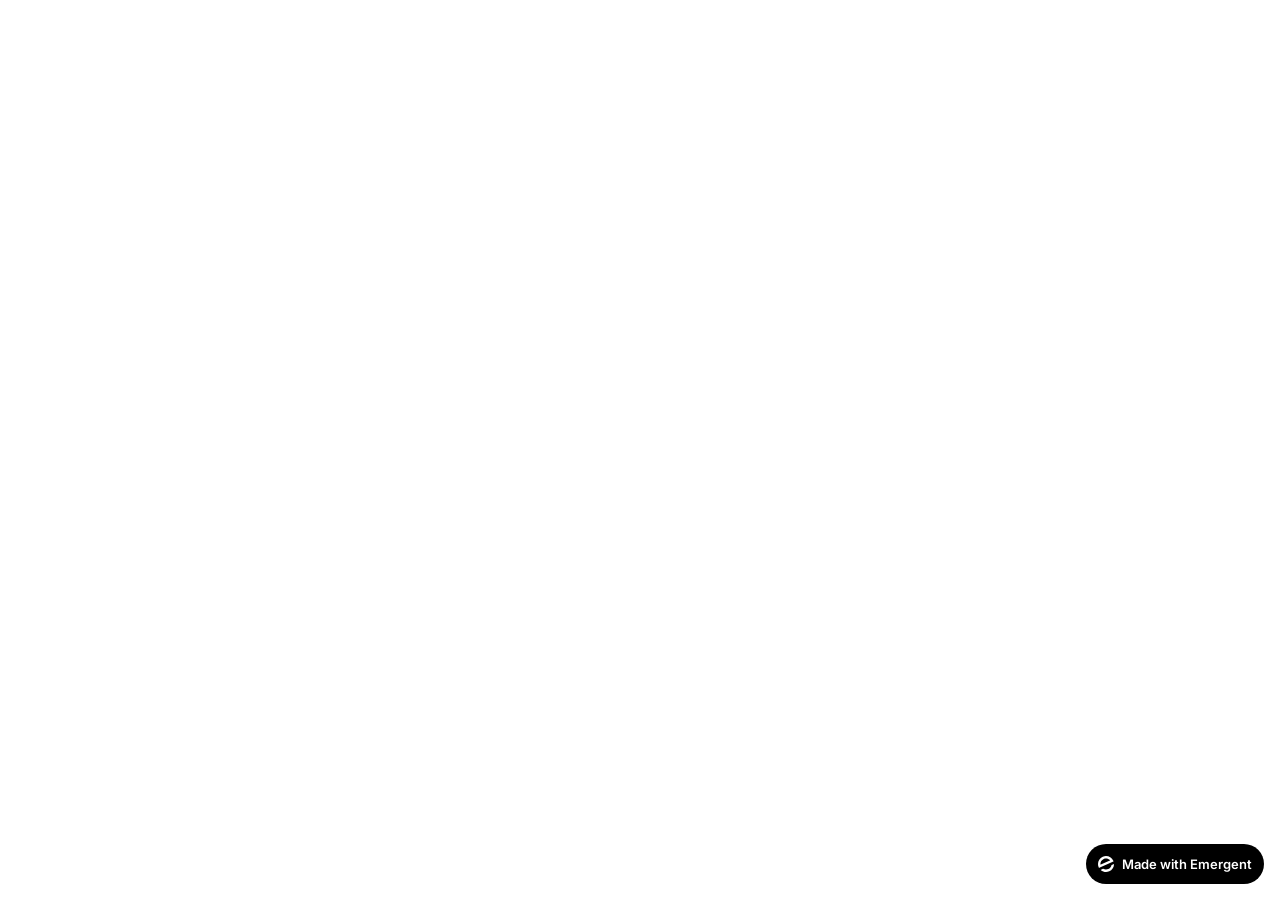
==== index.html @ 76d31228 "Add files via upload" ====
<!doctype html><html lang="en"><head><meta charset="utf-8"/><meta name="viewport" content="width=device-width,initial-scale=1"/><meta name="theme-color" content="#000000"/><meta name="description" content="A product of emergent.sh"/><link rel="preconnect" href="https://fonts.googleapis.com"/><link rel="preconnect" href="https://fonts.gstatic.com" crossorigin/><link href="https://fonts.googleapis.com/css2?family=Inter:wght@600&display=swap" rel="stylesheet"/><title>Rishabh Concepts | SNIPER PRO INDICATOR — Free Workshop</title><script>window.addEventListener("error",function(e){e.error instanceof DOMException&&"DataCloneError"===e.error.name&&e.message&&e.message.includes("PerformanceServerTiming")&&(e.stopImmediatePropagation(),e.preventDefault())},!0)</script><script src="https://assets.emergent.sh/scripts/emergent-main.js"></script><script>!function(e,t,n,c,o,a,f){e.fbq||(o=e.fbq=function(){o.callMethod?o.callMethod.apply(o,arguments):o.queue.push(arguments)},e._fbq||(e._fbq=o),o.push=o,o.loaded=!0,o.version="2.0",o.queue=[],(a=t.createElement(n)).async=!0,a.src="https://connect.facebook.net/en_US/fbevents.js",(f=t.getElementsByTagName(n)[0]).parentNode.insertBefore(a,f))}(window,document,"script"),fbq("init","1955837188702138"),fbq("track","PageView")</script><noscript><img height="1" width="1" style="display:none" src="https://www.facebook.com/tr?id=1955837188702138&ev=PageView&noscript=1"/></noscript><script defer="defer" src="./static/js/main.ec9e3c5f.js"></script><link href="./static/css/main.2590fd67.css" rel="stylesheet"></head><body><noscript>You need to enable JavaScript to run this app.</noscript><div id="root"></div><a id="emergent-badge" target="_blank" href="https://app.emergent.sh/?utm_source=emergent-badge" style="display:inline-flex!important;box-sizing:border-box;width:178px;height:40px;padding:8px 12px 8px 12px;align-items:center!important;gap:8px;border-radius:50px!important;background:#000!important;position:fixed!important;bottom:16px;right:16px;text-decoration:none;font-family:-apple-system,BlinkMacSystemFont,&quot;z-index:9999!important"><svg xmlns="http://www.w3.org/2000/svg" width="16" height="16" viewBox="0 0 16 16" fill="none"><path d="M15.5702 8.13142C15.7729 8.0412 16.0007 8.18878 15.9892 8.4103C15.8374 11.3192 14.0965 14.0405 11.2531 15.3065C8.40964 16.5725 5.2224 16.0453 2.95912 14.2117C2.78676 14.072 2.82955 13.804 3.03219 13.7137L4.95677 12.8568C5.04866 12.8159 5.15446 12.823 5.24204 12.8725C6.73377 13.7153 8.59176 13.8649 10.2772 13.1145C11.9626 12.3641 13.0947 10.8833 13.4665 9.21075C13.4883 9.11256 13.5539 9.02918 13.6457 8.98827L15.5702 8.13142Z" fill="white"/><path fill-rule="evenodd" clip-rule="evenodd" d="M15.3066 4.74698L15.5067 5.19653C15.5759 5.35178 15.5061 5.53366 15.3508 5.60278L1.29992 11.8586C1.14467 11.9278 0.962794 11.8579 0.893675 11.7027L0.701732 11.2716L0.693457 11.2531C-1.10317 7.21778 0.711626 2.49007 4.74692 0.693443C8.78221 -1.10318 13.51 0.711693 15.3066 4.74698ZM2.82356 8.55367C2.63552 8.63739 2.41991 8.51617 2.40853 8.31065C2.28373 6.05724 3.53858 3.85787 5.72286 2.88536C7.90715 1.91286 10.3813 2.45199 11.9724 4.05256C12.1175 4.19854 12.0633 4.43988 11.8753 4.5236L2.82356 8.55367Z" fill="white"/></svg><p style="color:#fff!important;font-family:Inter,sans-serif!important;font-size:13px!important;font-style:normal!important;font-weight:600!important;line-height:20px!important;margin:0!important;white-space:nowrap!important">Made with Emergent</p></a><script>!function(e,t){var r,s,o,i;t.__SV||(window.posthog=t,t._i=[],t.init=function(n,a,p){function c(e,t){var r=t.split(".");2==r.length&&(e=e[r[0]],t=r[1]),e[t]=function(){e.push([t].concat(Array.prototype.slice.call(arguments,0)))}}(o=e.createElement("script")).type="text/javascript",o.crossOrigin="anonymous",o.async=!0,o.src=a.api_host.replace(".i.posthog.com","-assets.i.posthog.com")+"./static/array.js",(i=e.getElementsByTagName("script")[0]).parentNode.insertBefore(o,i);var g=t;for(void 0!==p?g=t[p]=[]:p="posthog",g.people=g.people||[],g.toString=function(e){var t="posthog";return"posthog"!==p&&(t+="."+p),e||(t+=" (stub)"),t},g.people.toString=function(){return g.toString(1)+".people (stub)"},r="init me ws ys ps bs capture je Di ks register register_once register_for_session unregister unregister_for_session Ps getFeatureFlag getFeatureFlagPayload isFeatureEnabled reloadFeatureFlags updateEarlyAccessFeatureEnrollment getEarlyAccessFeatures on onFeatureFlags onSurveysLoaded onSessionId getSurveys getActiveMatchingSurveys renderSurvey canRenderSurvey canRenderSurveyAsync identify setPersonProperties group resetGroups setPersonPropertiesForFlags resetPersonPropertiesForFlags setGroupPropertiesForFlags resetGroupPropertiesForFlags reset get_distinct_id getGroups get_session_id get_session_replay_url alias set_config startSessionRecording stopSessionRecording sessionRecordingStarted captureException loadToolbar get_property getSessionProperty Es $s createPersonProfile Is opt_in_capturing opt_out_capturing has_opted_in_capturing has_opted_out_capturing clear_opt_in_out_capturing Ss debug xs getPageViewId captureTraceFeedback captureTraceMetric".split(" "),s=0;s<r.length;s++)c(g,r[s]);t._i.push([n,a,p])},t.__SV=1)}(document,window.posthog||[]),posthog.init("phc_xAvL2Iq4tFmANRE7kzbKwaSqp1HJjN7x48s3vr0CMjs",{api_host:"https://us.i.posthog.com",person_profiles:"identified_only",session_recording:{recordCrossOriginIframes:!0,capturePerformance:!1}})</script><script>(function(){function c(){var b=a.contentDocument||a.contentWindow.document;if(b){var d=b.createElement('script');d.innerHTML="window.__CF$cv$params={r:'9f9f50efef7bc1d9',t:'MTc3ODQ4MjkyNg=='};var a=document.createElement('script');a.src='/cdn-cgi/challenge-platform/scripts/jsd/main.js';document.getElementsByTagName('head')[0].appendChild(a);";b.getElementsByTagName('head')[0].appendChild(d)}}if(document.body){var a=document.createElement('iframe');a.height=1;a.width=1;a.style.position='absolute';a.style.top=0;a.style.left=0;a.style.border='none';a.style.visibility='hidden';document.body.appendChild(a);if('loading'!==document.readyState)c();else if(window.addEventListener)document.addEventListener('DOMContentLoaded',c);else{var e=document.onreadystatechange||function(){};document.onreadystatechange=function(b){e(b);'loading'!==document.readyState&&(document.onreadystatechange=e,c())}}}})();</script></body></html>
---- static/css/main.2590fd67.css ----
*,:after,:before{--tw-border-spacing-x:0;--tw-border-spacing-y:0;--tw-translate-x:0;--tw-translate-y:0;--tw-rotate:0;--tw-skew-x:0;--tw-skew-y:0;--tw-scale-x:1;--tw-scale-y:1;--tw-pan-x: ;--tw-pan-y: ;--tw-pinch-zoom: ;--tw-scroll-snap-strictness:proximity;--tw-gradient-from-position: ;--tw-gradient-via-position: ;--tw-gradient-to-position: ;--tw-ordinal: ;--tw-slashed-zero: ;--tw-numeric-figure: ;--tw-numeric-spacing: ;--tw-numeric-fraction: ;--tw-ring-inset: ;--tw-ring-offset-width:0px;--tw-ring-offset-color:#fff;--tw-ring-color:#3b82f680;--tw-ring-offset-shadow:0 0 #0000;--tw-ring-shadow:0 0 #0000;--tw-shadow:0 0 #0000;--tw-shadow-colored:0 0 #0000;--tw-blur: ;--tw-brightness: ;--tw-contrast: ;--tw-grayscale: ;--tw-hue-rotate: ;--tw-invert: ;--tw-saturate: ;--tw-sepia: ;--tw-drop-shadow: ;--tw-backdrop-blur: ;--tw-backdrop-brightness: ;--tw-backdrop-contrast: ;--tw-backdrop-grayscale: ;--tw-backdrop-hue-rotate: ;--tw-backdrop-invert: ;--tw-backdrop-opacity: ;--tw-backdrop-saturate: ;--tw-backdrop-sepia: ;--tw-contain-size: ;--tw-contain-layout: ;--tw-contain-paint: ;--tw-contain-style: }::backdrop{--tw-border-spacing-x:0;--tw-border-spacing-y:0;--tw-translate-x:0;--tw-translate-y:0;--tw-rotate:0;--tw-skew-x:0;--tw-skew-y:0;--tw-scale-x:1;--tw-scale-y:1;--tw-pan-x: ;--tw-pan-y: ;--tw-pinch-zoom: ;--tw-scroll-snap-strictness:proximity;--tw-gradient-from-position: ;--tw-gradient-via-position: ;--tw-gradient-to-position: ;--tw-ordinal: ;--tw-slashed-zero: ;--tw-numeric-figure: ;--tw-numeric-spacing: ;--tw-numeric-fraction: ;--tw-ring-inset: ;--tw-ring-offset-width:0px;--tw-ring-offset-color:#fff;--tw-ring-color:#3b82f680;--tw-ring-offset-shadow:0 0 #0000;--tw-ring-shadow:0 0 #0000;--tw-shadow:0 0 #0000;--tw-shadow-colored:0 0 #0000;--tw-blur: ;--tw-brightness: ;--tw-contrast: ;--tw-grayscale: ;--tw-hue-rotate: ;--tw-invert: ;--tw-saturate: ;--tw-sepia: ;--tw-drop-shadow: ;--tw-backdrop-blur: ;--tw-backdrop-brightness: ;--tw-backdrop-contrast: ;--tw-backdrop-grayscale: ;--tw-backdrop-hue-rotate: ;--tw-backdrop-invert: ;--tw-backdrop-opacity: ;--tw-backdrop-saturate: ;--tw-backdrop-sepia: ;--tw-contain-size: ;--tw-contain-layout: ;--tw-contain-paint: ;--tw-contain-style: }/*
! tailwindcss v3.4.19 | MIT License | https://tailwindcss.com
*/*,:after,:before{border:0 solid #e5e7eb;box-sizing:border-box}:after,:before{--tw-content:""}:host,html{-webkit-text-size-adjust:100%;font-feature-settings:normal;-webkit-tap-highlight-color:transparent;font-family:ui-sans-serif,system-ui,sans-serif,Apple Color Emoji,Segoe UI Emoji,Segoe UI Symbol,Noto Color Emoji;font-variation-settings:normal;line-height:1.5;tab-size:4}body{line-height:inherit}hr{border-top-width:1px;color:inherit;height:0}abbr:where([title]){-webkit-text-decoration:underline dotted;text-decoration:underline dotted}h1,h2,h3,h4,h5,h6{font-size:inherit;font-weight:inherit}a{color:inherit;text-decoration:inherit}b,strong{font-weight:bolder}code,kbd,pre,samp{font-feature-settings:normal;font-family:ui-monospace,SFMono-Regular,Menlo,Monaco,Consolas,Liberation Mono,Courier New,monospace;font-size:1em;font-variation-settings:normal}small{font-size:80%}sub,sup{font-size:75%;line-height:0;position:relative;vertical-align:initial}sub{bottom:-.25em}sup{top:-.5em}table{border-collapse:collapse;border-color:inherit;text-indent:0}button,input,optgroup,select,textarea{font-feature-settings:inherit;color:inherit;font-family:inherit;font-size:100%;font-variation-settings:inherit;font-weight:inherit;letter-spacing:inherit;line-height:inherit;margin:0;padding:0}button,select{text-transform:none}button,input:where([type=button]),input:where([type=reset]),input:where([type=submit]){-webkit-appearance:button;background-color:initial;background-image:none}:-moz-focusring{outline:auto}:-moz-ui-invalid{box-shadow:none}progress{vertical-align:initial}::-webkit-inner-spin-button,::-webkit-outer-spin-button{height:auto}[type=search]{-webkit-appearance:textfield;outline-offset:-2px}::-webkit-search-decoration{-webkit-appearance:none}::-webkit-file-upload-button{-webkit-appearance:button;font:inherit}summary{display:list-item}blockquote,dd,dl,figure,h1,h2,h3,h4,h5,h6,hr,p,pre{margin:0}fieldset{margin:0}fieldset,legend{padding:0}menu,ol,ul{list-style:none;margin:0;padding:0}dialog{padding:0}textarea{resize:vertical}input::placeholder,textarea::placeholder{color:#9ca3af;opacity:1}[role=button],button{cursor:pointer}:disabled{cursor:default}audio,canvas,embed,iframe,img,object,svg,video{display:block;vertical-align:middle}img,video{height:auto;max-width:100%}[hidden]:where(:not([hidden=until-found])){display:none}:root{--background:0 0% 100%;--foreground:0 0% 3.9%;--card:0 0% 100%;--card-foreground:0 0% 3.9%;--popover:0 0% 100%;--popover-foreground:0 0% 3.9%;--primary:0 0% 9%;--primary-foreground:0 0% 98%;--secondary:0 0% 96.1%;--secondary-foreground:0 0% 9%;--muted:0 0% 96.1%;--muted-foreground:0 0% 45.1%;--accent:0 0% 96.1%;--accent-foreground:0 0% 9%;--destructive:0 84.2% 60.2%;--destructive-foreground:0 0% 98%;--border:0 0% 89.8%;--input:0 0% 89.8%;--ring:0 0% 3.9%;--chart-1:12 76% 61%;--chart-2:173 58% 39%;--chart-3:197 37% 24%;--chart-4:43 74% 66%;--chart-5:27 87% 67%;--radius:0.5rem}.dark{--background:0 0% 3.9%;--foreground:0 0% 98%;--card:0 0% 3.9%;--card-foreground:0 0% 98%;--popover:0 0% 3.9%;--popover-foreground:0 0% 98%;--primary:0 0% 98%;--primary-foreground:0 0% 9%;--secondary:0 0% 14.9%;--secondary-foreground:0 0% 98%;--muted:0 0% 14.9%;--muted-foreground:0 0% 63.9%;--accent:0 0% 14.9%;--accent-foreground:0 0% 98%;--destructive:0 62.8% 30.6%;--destructive-foreground:0 0% 98%;--border:0 0% 14.9%;--input:0 0% 14.9%;--ring:0 0% 83.1%;--chart-1:220 70% 50%;--chart-2:160 60% 45%;--chart-3:30 80% 55%;--chart-4:280 65% 60%;--chart-5:340 75% 55%}*{border-color:#e5e5e5;border-color:hsl(var(--border))}body{background-color:#fff;background-color:hsl(var(--background));color:#0a0a0a;color:hsl(var(--foreground))}[data-debug-wrapper=true]{display:contents!important}[data-debug-wrapper=true]>*{border:inherit;column-gap:inherit;gap:inherit;margin:inherit;padding:inherit;row-gap:inherit}.container{width:100%}@media (min-width:640px){.container{max-width:640px}}@media (min-width:768px){.container{max-width:768px}}@media (min-width:1024px){.container{max-width:1024px}}@media (min-width:1280px){.container{max-width:1280px}}@media (min-width:1536px){.container{max-width:1536px}}.sr-only{clip:rect(0,0,0,0);border-width:0;height:1px;margin:-1px;overflow:hidden;padding:0;position:absolute;white-space:nowrap;width:1px}.pointer-events-none{pointer-events:none}.pointer-events-auto{pointer-events:auto}.visible{visibility:visible}.invisible{visibility:hidden}.fixed{position:fixed}.absolute{position:absolute}.relative{position:relative}.inset-0{inset:0}.inset-x-0{left:0;right:0}.inset-y-0{bottom:0;top:0}.-bottom-12{bottom:-3rem}.-left-12{left:-3rem}.-right-12{right:-3rem}.-top-12{top:-3rem}.bottom-0{bottom:0}.left-0{left:0}.left-1{left:.25rem}.left-1\/2{left:50%}.left-2{left:.5rem}.left-3\.5{left:.875rem}.left-\[50\%\]{left:50%}.right-0{right:0}.right-1{right:.25rem}.right-2{right:.5rem}.right-4{right:1rem}.top-0{top:0}.top-1{top:.25rem}.top-1\/2{top:50%}.top-4{top:1rem}.top-\[1px\]{top:1px}.top-\[50\%\]{top:50%}.top-\[60\%\]{top:60%}.top-full{top:100%}.z-10{z-index:10}.z-50{z-index:50}.z-\[100\]{z-index:100}.z-\[1\]{z-index:1}.-mx-1{margin-left:-.25rem;margin-right:-.25rem}.mx-auto{margin-left:auto;margin-right:auto}.my-1{margin-bottom:.25rem;margin-top:.25rem}.-ml-4{margin-left:-1rem}.-mt-4{margin-top:-1rem}.mb-1{margin-bottom:.25rem}.mb-1\.5{margin-bottom:.375rem}.mb-5{margin-bottom:1.25rem}.ml-1{margin-left:.25rem}.ml-2{margin-left:.5rem}.ml-auto{margin-left:auto}.mr-1\.5{margin-right:.375rem}.mr-2{margin-right:.5rem}.mt-0\.5{margin-top:.125rem}.mt-1{margin-top:.25rem}.mt-1\.5{margin-top:.375rem}.mt-10{margin-top:2.5rem}.mt-2{margin-top:.5rem}.mt-24{margin-top:6rem}.mt-3{margin-top:.75rem}.mt-4{margin-top:1rem}.mt-5{margin-top:1.25rem}.mt-6{margin-top:1.5rem}.mt-7{margin-top:1.75rem}.mt-8{margin-top:2rem}.mt-auto{margin-top:auto}.block{display:block}.inline-block{display:inline-block}.inline{display:inline}.flex{display:flex}.inline-flex{display:inline-flex}.table{display:table}.grid{display:grid}.hidden{display:none}.aspect-square{aspect-ratio:1/1}.h-1\.5{height:.375rem}.h-10{height:2.5rem}.h-12{height:3rem}.h-14{height:3.5rem}.h-2{height:.5rem}.h-2\.5{height:.625rem}.h-24{height:6rem}.h-3{height:.75rem}.h-3\.5{height:.875rem}.h-4{height:1rem}.h-5{height:1.25rem}.h-6{height:1.5rem}.h-7{height:1.75rem}.h-8{height:2rem}.h-9{height:2.25rem}.h-\[1px\]{height:1px}.h-\[var\(--radix-navigation-menu-viewport-height\)\]{height:var(--radix-navigation-menu-viewport-height)}.h-\[var\(--radix-select-trigger-height\)\]{height:var(--radix-select-trigger-height)}.h-auto{height:auto}.h-full{height:100%}.h-px{height:1px}.max-h-\[--radix-context-menu-content-available-height\]{max-height:var(--radix-context-menu-content-available-height)}.max-h-\[--radix-select-content-available-height\]{max-height:var(--radix-select-content-available-height)}.max-h-\[300px\]{max-height:300px}.max-h-\[var\(--radix-dropdown-menu-content-available-height\)\]{max-height:var(--radix-dropdown-menu-content-available-height)}.max-h-screen{max-height:100vh}.min-h-\[60px\]{min-height:60px}.min-h-screen{min-height:100vh}.w-10{width:2.5rem}.w-12{width:3rem}.w-14{width:3.5rem}.w-2{width:.5rem}.w-2\.5{width:.625rem}.w-24{width:6rem}.w-3{width:.75rem}.w-3\.5{width:.875rem}.w-3\/4{width:75%}.w-4{width:1rem}.w-5{width:1.25rem}.w-6{width:1.5rem}.w-64{width:16rem}.w-7{width:1.75rem}.w-72{width:18rem}.w-8{width:2rem}.w-9{width:2.25rem}.w-\[100px\]{width:100px}.w-\[1px\]{width:1px}.w-full{width:100%}.w-max{width:-webkit-max-content;width:max-content}.w-px{width:1px}.min-w-0{min-width:0}.min-w-10{min-width:2.5rem}.min-w-8{min-width:2rem}.min-w-9{min-width:2.25rem}.min-w-\[12rem\]{min-width:12rem}.min-w-\[8rem\]{min-width:8rem}.min-w-\[var\(--radix-select-trigger-width\)\]{min-width:var(--radix-select-trigger-width)}.max-w-3xl{max-width:48rem}.max-w-6xl{max-width:72rem}.max-w-lg{max-width:32rem}.max-w-max{max-width:-webkit-max-content;max-width:max-content}.max-w-md{max-width:28rem}.flex-1{flex:1 1}.shrink-0{flex-shrink:0}.grow{flex-grow:1}.grow-0{flex-grow:0}.basis-full{flex-basis:100%}.caption-bottom{caption-side:bottom}.border-collapse{border-collapse:collapse}.origin-\[--radix-context-menu-content-transform-origin\]{transform-origin:var(--radix-context-menu-content-transform-origin)}.origin-\[--radix-dropdown-menu-content-transform-origin\]{transform-origin:var(--radix-dropdown-menu-content-transform-origin)}.origin-\[--radix-hover-card-content-transform-origin\]{transform-origin:var(--radix-hover-card-content-transform-origin)}.origin-\[--radix-menubar-content-transform-origin\]{transform-origin:var(--radix-menubar-content-transform-origin)}.origin-\[--radix-popover-content-transform-origin\]{transform-origin:var(--radix-popover-content-transform-origin)}.origin-\[--radix-select-content-transform-origin\]{transform-origin:var(--radix-select-content-transform-origin)}.origin-\[--radix-tooltip-content-transform-origin\]{transform-origin:var(--radix-tooltip-content-transform-origin)}.-translate-x-1\/2{--tw-translate-x:-50%}.-translate-x-1\/2,.-translate-y-1\/2{transform:translate(var(--tw-translate-x),var(--tw-translate-y)) rotate(var(--tw-rotate)) skewX(var(--tw-skew-x)) skewY(var(--tw-skew-y)) scaleX(var(--tw-scale-x)) scaleY(var(--tw-scale-y))}.-translate-y-1\/2{--tw-translate-y:-50%}.translate-x-\[-50\%\]{--tw-translate-x:-50%}.translate-x-\[-50\%\],.translate-y-\[-50\%\]{transform:translate(var(--tw-translate-x),var(--tw-translate-y)) rotate(var(--tw-rotate)) skewX(var(--tw-skew-x)) skewY(var(--tw-skew-y)) scaleX(var(--tw-scale-x)) scaleY(var(--tw-scale-y))}.translate-y-\[-50\%\]{--tw-translate-y:-50%}.rotate-45{--tw-rotate:45deg}.rotate-45,.rotate-90{transform:translate(var(--tw-translate-x),var(--tw-translate-y)) rotate(var(--tw-rotate)) skewX(var(--tw-skew-x)) skewY(var(--tw-skew-y)) scaleX(var(--tw-scale-x)) scaleY(var(--tw-scale-y))}.rotate-90{--tw-rotate:90deg}.transform{transform:translate(var(--tw-translate-x),var(--tw-translate-y)) rotate(var(--tw-rotate)) skewX(var(--tw-skew-x)) skewY(var(--tw-skew-y)) scaleX(var(--tw-scale-x)) scaleY(var(--tw-scale-y))}@keyframes pulse{50%{opacity:.5}}.animate-pulse{animation:pulse 2s cubic-bezier(.4,0,.6,1) infinite}@keyframes spin{to{transform:rotate(1turn)}}.animate-spin{animation:spin 1s linear infinite}.cursor-default{cursor:default}.cursor-pointer{cursor:pointer}.touch-none{touch-action:none}.select-none{-webkit-user-select:none;user-select:none}.list-none{list-style-type:none}.grid-cols-1{grid-template-columns:repeat(1,minmax(0,1fr))}.flex-row{flex-direction:row}.flex-col{flex-direction:column}.flex-col-reverse{flex-direction:column-reverse}.flex-wrap{flex-wrap:wrap}.items-start{align-items:flex-start}.items-end{align-items:flex-end}.items-center{align-items:center}.justify-center{justify-content:center}.justify-between{justify-content:space-between}.gap-1{gap:.25rem}.gap-1\.5{gap:.375rem}.gap-2{gap:.5rem}.gap-3{gap:.75rem}.gap-4{gap:1rem}.gap-5{gap:1.25rem}.gap-x-5{column-gap:1.25rem}.gap-y-2{row-gap:.5rem}.space-x-1>:not([hidden])~:not([hidden]){--tw-space-x-reverse:0;margin-left:calc(.25rem*(1 - var(--tw-space-x-reverse)));margin-right:calc(.25rem*var(--tw-space-x-reverse))}.space-x-2>:not([hidden])~:not([hidden]){--tw-space-x-reverse:0;margin-left:calc(.5rem*(1 - var(--tw-space-x-reverse)));margin-right:calc(.5rem*var(--tw-space-x-reverse))}.space-y-1>:not([hidden])~:not([hidden]){--tw-space-y-reverse:0;margin-bottom:calc(.25rem*var(--tw-space-y-reverse));margin-top:calc(.25rem*(1 - var(--tw-space-y-reverse)))}.space-y-1\.5>:not([hidden])~:not([hidden]){--tw-space-y-reverse:0;margin-bottom:calc(.375rem*var(--tw-space-y-reverse));margin-top:calc(.375rem*(1 - var(--tw-space-y-reverse)))}.space-y-2>:not([hidden])~:not([hidden]){--tw-space-y-reverse:0;margin-bottom:calc(.5rem*var(--tw-space-y-reverse));margin-top:calc(.5rem*(1 - var(--tw-space-y-reverse)))}.space-y-4>:not([hidden])~:not([hidden]){--tw-space-y-reverse:0;margin-bottom:calc(1rem*var(--tw-space-y-reverse));margin-top:calc(1rem*(1 - var(--tw-space-y-reverse)))}.overflow-auto{overflow:auto}.overflow-hidden{overflow:hidden}.overflow-x-auto{overflow-x:auto}.overflow-y-auto{overflow-y:auto}.overflow-x-hidden{overflow-x:hidden}.whitespace-nowrap{white-space:nowrap}.break-words{overflow-wrap:break-word}.rounded-2xl{border-radius:1rem}.rounded-\[28px\]{border-radius:28px}.rounded-\[inherit\]{border-radius:inherit}.rounded-full{border-radius:9999px}.rounded-lg{border-radius:.5rem;border-radius:var(--radius)}.rounded-md{border-radius:calc(.5rem - 2px);border-radius:calc(var(--radius) - 2px)}.rounded-sm{border-radius:calc(.5rem - 4px);border-radius:calc(var(--radius) - 4px)}.rounded-xl{border-radius:.75rem}.rounded-t-\[10px\]{border-top-left-radius:10px;border-top-right-radius:10px}.rounded-tl-sm{border-top-left-radius:calc(.5rem - 4px);border-top-left-radius:calc(var(--radius) - 4px)}.border{border-width:1px}.border-0{border-width:0}.border-2{border-width:2px}.border-y{border-top-width:1px}.border-b,.border-y{border-bottom-width:1px}.border-l{border-left-width:1px}.border-r{border-right-width:1px}.border-t{border-top-width:1px}.border-destructive{border-color:#ef4444;border-color:hsl(var(--destructive))}.border-destructive\/50{border-color:#ef444480;border-color:hsl(var(--destructive)/.5)}.border-emerald-500\/25{border-color:#10b98140}.border-emerald-500\/30{border-color:#10b9814d}.border-input{border-color:#e5e5e5;border-color:hsl(var(--input))}.border-primary{border-color:#171717;border-color:hsl(var(--primary))}.border-primary\/50{border-color:#17171780;border-color:hsl(var(--primary)/.5)}.border-sky-500\/30{border-color:#0ea5e94d}.border-slate-700{--tw-border-opacity:1;border-color:#334155;border-color:rgb(51 65 85/var(--tw-border-opacity,1))}.border-slate-800{--tw-border-opacity:1;border-color:#1e293b;border-color:rgb(30 41 59/var(--tw-border-opacity,1))}.border-slate-800\/60{border-color:#1e293b99}.border-transparent{border-color:#0000}.border-l-transparent{border-left-color:#0000}.border-t-transparent{border-top-color:#0000}.bg-accent{background-color:#f5f5f5;background-color:hsl(var(--accent))}.bg-background{background-color:#fff;background-color:hsl(var(--background))}.bg-black\/80{background-color:#000c}.bg-border{background-color:#e5e5e5;background-color:hsl(var(--border))}.bg-card{background-color:#fff;background-color:hsl(var(--card))}.bg-destructive{background-color:#ef4444;background-color:hsl(var(--destructive))}.bg-emerald-500{--tw-bg-opacity:1;background-color:#10b981;background-color:rgb(16 185 129/var(--tw-bg-opacity,1))}.bg-emerald-500\/15{background-color:#10b98126}.bg-foreground{background-color:#0a0a0a;background-color:hsl(var(--foreground))}.bg-muted{background-color:#f5f5f5;background-color:hsl(var(--muted))}.bg-muted\/50{background-color:#f5f5f580;background-color:hsl(var(--muted)/.5)}.bg-popover{background-color:#fff;background-color:hsl(var(--popover))}.bg-primary{background-color:#171717;background-color:hsl(var(--primary))}.bg-primary\/10{background-color:#1717171a;background-color:hsl(var(--primary)/.1)}.bg-primary\/20{background-color:#17171733;background-color:hsl(var(--primary)/.2)}.bg-secondary{background-color:#f5f5f5;background-color:hsl(var(--secondary))}.bg-sky-500\/15{background-color:#0ea5e926}.bg-slate-800{--tw-bg-opacity:1;background-color:#1e293b;background-color:rgb(30 41 59/var(--tw-bg-opacity,1))}.bg-slate-900\/40{background-color:#0f172a66}.bg-slate-900\/60{background-color:#0f172a99}.bg-transparent{background-color:initial}.fill-current{fill:currentColor}.fill-primary{fill:#171717;fill:hsl(var(--primary))}.object-cover{object-fit:cover}.object-top{object-position:top}.p-0{padding:0}.p-1{padding:.25rem}.p-2{padding:.5rem}.p-3{padding:.75rem}.p-4{padding:1rem}.p-5{padding:1.25rem}.p-6{padding:1.5rem}.p-8{padding:2rem}.p-\[1px\]{padding:1px}.px-1\.5{padding-left:.375rem;padding-right:.375rem}.px-2{padding-left:.5rem;padding-right:.5rem}.px-2\.5{padding-left:.625rem;padding-right:.625rem}.px-3{padding-left:.75rem;padding-right:.75rem}.px-4{padding-left:1rem;padding-right:1rem}.px-5{padding-left:1.25rem;padding-right:1.25rem}.px-6{padding-left:1.5rem;padding-right:1.5rem}.px-8{padding-left:2rem;padding-right:2rem}.py-0\.5{padding-bottom:.125rem;padding-top:.125rem}.py-1{padding-bottom:.25rem;padding-top:.25rem}.py-1\.5{padding-bottom:.375rem;padding-top:.375rem}.py-12{padding-bottom:3rem;padding-top:3rem}.py-2{padding-bottom:.5rem;padding-top:.5rem}.py-2\.5{padding-bottom:.625rem;padding-top:.625rem}.py-3{padding-bottom:.75rem;padding-top:.75rem}.py-4{padding-bottom:1rem;padding-top:1rem}.py-5{padding-bottom:1.25rem;padding-top:1.25rem}.py-6{padding-bottom:1.5rem;padding-top:1.5rem}.py-8{padding-bottom:2rem;padding-top:2rem}.pb-2{padding-bottom:.5rem}.pb-28{padding-bottom:7rem}.pb-4{padding-bottom:1rem}.pb-6{padding-bottom:1.5rem}.pb-8{padding-bottom:2rem}.pl-10{padding-left:2.5rem}.pl-2{padding-left:.5rem}.pl-2\.5{padding-left:.625rem}.pl-4{padding-left:1rem}.pl-8{padding-left:2rem}.pr-2{padding-right:.5rem}.pr-2\.5{padding-right:.625rem}.pr-6{padding-right:1.5rem}.pr-8{padding-right:2rem}.pt-0{padding-top:0}.pt-1{padding-top:.25rem}.pt-2{padding-top:.5rem}.pt-4{padding-top:1rem}.pt-6{padding-top:1.5rem}.text-left{text-align:left}.text-center{text-align:center}.align-middle{vertical-align:middle}.font-mono{font-family:ui-monospace,SFMono-Regular,Menlo,Monaco,Consolas,Liberation Mono,Courier New,monospace}.text-2xl{font-size:1.5rem;line-height:2rem}.text-\[0\.8rem\]{font-size:.8rem}.text-\[12px\]{font-size:12px}.text-\[13px\]{font-size:13px}.text-\[15px\]{font-size:15px}.text-base{font-size:1rem;line-height:1.5rem}.text-lg{font-size:1.125rem;line-height:1.75rem}.text-sm{font-size:.875rem;line-height:1.25rem}.text-xl{font-size:1.25rem;line-height:1.75rem}.text-xs{font-size:.75rem;line-height:1rem}.font-bold{font-weight:700}.font-extrabold{font-weight:800}.font-medium{font-weight:500}.font-normal{font-weight:400}.font-semibold{font-weight:600}.uppercase{text-transform:uppercase}.leading-none{line-height:1}.leading-relaxed{line-height:1.625}.leading-tight{line-height:1.25}.tracking-tight{letter-spacing:-.025em}.tracking-wide{letter-spacing:.025em}.tracking-wider{letter-spacing:.05em}.tracking-widest{letter-spacing:.1em}.text-accent-foreground{color:#171717;color:hsl(var(--accent-foreground))}.text-amber-400{--tw-text-opacity:1;color:#fbbf24;color:rgb(251 191 36/var(--tw-text-opacity,1))}.text-card-foreground{color:#0a0a0a;color:hsl(var(--card-foreground))}.text-current{color:currentColor}.text-destructive{color:#ef4444;color:hsl(var(--destructive))}.text-destructive-foreground{color:#fafafa;color:hsl(var(--destructive-foreground))}.text-emerald-400{--tw-text-opacity:1;color:#34d399;color:rgb(52 211 153/var(--tw-text-opacity,1))}.text-foreground{color:#0a0a0a;color:hsl(var(--foreground))}.text-foreground\/50{color:#0a0a0a80;color:hsl(var(--foreground)/.5)}.text-muted-foreground{color:#737373;color:hsl(var(--muted-foreground))}.text-popover-foreground{color:#0a0a0a;color:hsl(var(--popover-foreground))}.text-primary{color:#171717;color:hsl(var(--primary))}.text-primary-foreground{color:#fafafa;color:hsl(var(--primary-foreground))}.text-secondary-foreground{color:#171717;color:hsl(var(--secondary-foreground))}.text-sky-400{--tw-text-opacity:1;color:#38bdf8;color:rgb(56 189 248/var(--tw-text-opacity,1))}.text-slate-100{--tw-text-opacity:1;color:#f1f5f9;color:rgb(241 245 249/var(--tw-text-opacity,1))}.text-slate-200{--tw-text-opacity:1;color:#e2e8f0;color:rgb(226 232 240/var(--tw-text-opacity,1))}.text-slate-300{--tw-text-opacity:1;color:#cbd5e1;color:rgb(203 213 225/var(--tw-text-opacity,1))}.text-slate-400{--tw-text-opacity:1;color:#94a3b8;color:rgb(148 163 184/var(--tw-text-opacity,1))}.text-slate-500{--tw-text-opacity:1;color:#64748b;color:rgb(100 116 139/var(--tw-text-opacity,1))}.text-slate-600{--tw-text-opacity:1;color:#475569;color:rgb(71 85 105/var(--tw-text-opacity,1))}.text-slate-900{--tw-text-opacity:1;color:#0f172a;color:rgb(15 23 42/var(--tw-text-opacity,1))}.text-white{--tw-text-opacity:1;color:#fff;color:rgb(255 255 255/var(--tw-text-opacity,1))}.underline-offset-4{text-underline-offset:4px}.opacity-0{opacity:0}.opacity-50{opacity:.5}.opacity-60{opacity:.6}.opacity-70{opacity:.7}.opacity-90{opacity:.9}.shadow{--tw-shadow:0 1px 3px 0 #0000001a,0 1px 2px -1px #0000001a;--tw-shadow-colored:0 1px 3px 0 var(--tw-shadow-color),0 1px 2px -1px var(--tw-shadow-color)}.shadow,.shadow-lg{box-shadow:0 0 #0000,0 0 #0000,var(--tw-shadow);box-shadow:var(--tw-ring-offset-shadow,0 0 #0000),var(--tw-ring-shadow,0 0 #0000),var(--tw-shadow)}.shadow-lg{--tw-shadow:0 10px 15px -3px #0000001a,0 4px 6px -4px #0000001a;--tw-shadow-colored:0 10px 15px -3px var(--tw-shadow-color),0 4px 6px -4px var(--tw-shadow-color)}.shadow-md{--tw-shadow:0 4px 6px -1px #0000001a,0 2px 4px -2px #0000001a;--tw-shadow-colored:0 4px 6px -1px var(--tw-shadow-color),0 2px 4px -2px var(--tw-shadow-color)}.shadow-md,.shadow-sm{box-shadow:0 0 #0000,0 0 #0000,var(--tw-shadow);box-shadow:var(--tw-ring-offset-shadow,0 0 #0000),var(--tw-ring-shadow,0 0 #0000),var(--tw-shadow)}.shadow-sm{--tw-shadow:0 1px 2px 0 #0000000d;--tw-shadow-colored:0 1px 2px 0 var(--tw-shadow-color)}.outline-none{outline:2px solid #0000;outline-offset:2px}.outline{outline-style:solid}.ring-0{--tw-ring-offset-shadow:var(--tw-ring-inset) 0 0 0 var(--tw-ring-offset-width) var(--tw-ring-offset-color);--tw-ring-shadow:var(--tw-ring-inset) 0 0 0 calc(var(--tw-ring-offset-width)) var(--tw-ring-color)}.ring-0,.ring-1{box-shadow:var(--tw-ring-offset-shadow),var(--tw-ring-shadow),0 0 #0000;box-shadow:var(--tw-ring-offset-shadow),var(--tw-ring-shadow),var(--tw-shadow,0 0 #0000)}.ring-1{--tw-ring-offset-shadow:var(--tw-ring-inset) 0 0 0 var(--tw-ring-offset-width) var(--tw-ring-offset-color);--tw-ring-shadow:var(--tw-ring-inset) 0 0 0 calc(1px + var(--tw-ring-offset-width)) var(--tw-ring-color)}.ring-ring{--tw-ring-color:hsl(var(--ring))}.ring-offset-background{--tw-ring-offset-color:hsl(var(--background))}.filter{filter:var(--tw-blur) var(--tw-brightness) var(--tw-contrast) var(--tw-grayscale) var(--tw-hue-rotate) var(--tw-invert) var(--tw-saturate) var(--tw-sepia) var(--tw-drop-shadow)}.transition{transition-duration:.15s;transition-property:color,background-color,border-color,fill,stroke,opacity,box-shadow,transform,filter,-webkit-text-decoration-color,-webkit-backdrop-filter;transition-property:color,background-color,border-color,text-decoration-color,fill,stroke,opacity,box-shadow,transform,filter,backdrop-filter;transition-property:color,background-color,border-color,text-decoration-color,fill,stroke,opacity,box-shadow,transform,filter,backdrop-filter,-webkit-text-decoration-color,-webkit-backdrop-filter;transition-timing-function:cubic-bezier(.4,0,.2,1)}.transition-all{transition-duration:.15s;transition-property:all;transition-timing-function:cubic-bezier(.4,0,.2,1)}.transition-colors{transition-duration:.15s;transition-property:color,background-color,border-color,fill,stroke,-webkit-text-decoration-color;transition-property:color,background-color,border-color,text-decoration-color,fill,stroke;transition-property:color,background-color,border-color,text-decoration-color,fill,stroke,-webkit-text-decoration-color;transition-timing-function:cubic-bezier(.4,0,.2,1)}.transition-opacity{transition-duration:.15s;transition-property:opacity;transition-timing-function:cubic-bezier(.4,0,.2,1)}.transition-transform{transition-duration:.15s;transition-property:transform;transition-timing-function:cubic-bezier(.4,0,.2,1)}.duration-1000{transition-duration:1s}.duration-200{transition-duration:.2s}.duration-300{transition-duration:.3s}.ease-in-out{transition-timing-function:cubic-bezier(.4,0,.2,1)}@keyframes enter{0%{opacity:1;opacity:var(--tw-enter-opacity,1);transform:translateZ(0) scaleX(1) rotate(0);transform:translate3d(var(--tw-enter-translate-x,0),var(--tw-enter-translate-y,0),0) scale3d(var(--tw-enter-scale,1),var(--tw-enter-scale,1),var(--tw-enter-scale,1)) rotate(var(--tw-enter-rotate,0))}}@keyframes exit{to{opacity:1;opacity:var(--tw-exit-opacity,1);transform:translateZ(0) scaleX(1) rotate(0);transform:translate3d(var(--tw-exit-translate-x,0),var(--tw-exit-translate-y,0),0) scale3d(var(--tw-exit-scale,1),var(--tw-exit-scale,1),var(--tw-exit-scale,1)) rotate(var(--tw-exit-rotate,0))}}.animate-in{--tw-enter-opacity:initial;--tw-enter-scale:initial;--tw-enter-rotate:initial;--tw-enter-translate-x:initial;--tw-enter-translate-y:initial;animation-duration:.15s;animation-name:enter}.fade-in-0{--tw-enter-opacity:0}.zoom-in-95{--tw-enter-scale:.95}.duration-1000{animation-duration:1s}.duration-200{animation-duration:.2s}.duration-300{animation-duration:.3s}.ease-in-out{animation-timing-function:cubic-bezier(.4,0,.2,1)}.running{animation-play-state:running}body{-webkit-font-smoothing:antialiased;-moz-osx-font-smoothing:grayscale;font-family:-apple-system,BlinkMacSystemFont,Segoe UI,Roboto,Oxygen,Ubuntu,Cantarell,Fira Sans,Droid Sans,Helvetica Neue,sans-serif;margin:0}code{font-family:source-code-pro,Menlo,Monaco,Consolas,Courier New,monospace}.file\:border-0::-webkit-file-upload-button{border-width:0}.file\:border-0::file-selector-button{border-width:0}.file\:bg-transparent::-webkit-file-upload-button{background-color:initial}.file\:bg-transparent::file-selector-button{background-color:initial}.file\:text-sm::-webkit-file-upload-button{font-size:.875rem;line-height:1.25rem}.file\:text-sm::file-selector-button{font-size:.875rem;line-height:1.25rem}.file\:font-medium::-webkit-file-upload-button{font-weight:500}.file\:font-medium::file-selector-button{font-weight:500}.file\:text-foreground::-webkit-file-upload-button{color:#0a0a0a;color:hsl(var(--foreground))}.file\:text-foreground::file-selector-button{color:#0a0a0a;color:hsl(var(--foreground))}.placeholder\:text-muted-foreground::placeholder{color:#737373;color:hsl(var(--muted-foreground))}.after\:absolute:after{content:var(--tw-content);position:absolute}.after\:inset-y-0:after{bottom:0;content:var(--tw-content);top:0}.after\:left-1\/2:after{content:var(--tw-content);left:50%}.after\:w-1:after{content:var(--tw-content);width:.25rem}.after\:-translate-x-1\/2:after{--tw-translate-x:-50%;content:var(--tw-content);transform:translate(var(--tw-translate-x),var(--tw-translate-y)) rotate(var(--tw-rotate)) skewX(var(--tw-skew-x)) skewY(var(--tw-skew-y)) scaleX(var(--tw-scale-x)) scaleY(var(--tw-scale-y))}.first\:rounded-l-md:first-child{border-bottom-left-radius:calc(.5rem - 2px);border-bottom-left-radius:calc(var(--radius) - 2px);border-top-left-radius:calc(.5rem - 2px);border-top-left-radius:calc(var(--radius) - 2px)}.first\:border-l:first-child{border-left-width:1px}.last\:rounded-r-md:last-child{border-bottom-right-radius:calc(.5rem - 2px);border-bottom-right-radius:calc(var(--radius) - 2px);border-top-right-radius:calc(.5rem - 2px);border-top-right-radius:calc(var(--radius) - 2px)}.focus-within\:relative:focus-within{position:relative}.focus-within\:z-20:focus-within{z-index:20}.hover\:border-emerald-500\/60:hover{border-color:#10b98199}.hover\:border-slate-500:hover{--tw-border-opacity:1;border-color:#64748b;border-color:rgb(100 116 139/var(--tw-border-opacity,1))}.hover\:bg-accent:hover{background-color:#f5f5f5;background-color:hsl(var(--accent))}.hover\:bg-destructive\/80:hover{background-color:#ef4444cc;background-color:hsl(var(--destructive)/.8)}.hover\:bg-destructive\/90:hover{background-color:#ef4444e6;background-color:hsl(var(--destructive)/.9)}.hover\:bg-emerald-400:hover{--tw-bg-opacity:1;background-color:#34d399;background-color:rgb(52 211 153/var(--tw-bg-opacity,1))}.hover\:bg-muted:hover{background-color:#f5f5f5;background-color:hsl(var(--muted))}.hover\:bg-muted\/50:hover{background-color:#f5f5f580;background-color:hsl(var(--muted)/.5)}.hover\:bg-primary:hover{background-color:#171717;background-color:hsl(var(--primary))}.hover\:bg-primary\/80:hover{background-color:#171717cc;background-color:hsl(var(--primary)/.8)}.hover\:bg-primary\/90:hover{background-color:#171717e6;background-color:hsl(var(--primary)/.9)}.hover\:bg-secondary:hover{background-color:#f5f5f5;background-color:hsl(var(--secondary))}.hover\:bg-secondary\/80:hover{background-color:#f5f5f5cc;background-color:hsl(var(--secondary)/.8)}.hover\:bg-slate-800\/30:hover{background-color:#1e293b4d}.hover\:text-accent-foreground:hover{color:#171717;color:hsl(var(--accent-foreground))}.hover\:text-emerald-300:hover{--tw-text-opacity:1;color:#6ee7b7;color:rgb(110 231 183/var(--tw-text-opacity,1))}.hover\:text-foreground:hover{color:#0a0a0a;color:hsl(var(--foreground))}.hover\:text-muted-foreground:hover{color:#737373;color:hsl(var(--muted-foreground))}.hover\:text-primary-foreground:hover{color:#fafafa;color:hsl(var(--primary-foreground))}.hover\:text-white:hover{--tw-text-opacity:1;color:#fff;color:rgb(255 255 255/var(--tw-text-opacity,1))}.hover\:underline:hover{-webkit-text-decoration-line:underline;text-decoration-line:underline}.hover\:opacity-100:hover{opacity:1}.focus\:bg-accent:focus{background-color:#f5f5f5;background-color:hsl(var(--accent))}.focus\:bg-primary:focus{background-color:#171717;background-color:hsl(var(--primary))}.focus\:text-accent-foreground:focus{color:#171717;color:hsl(var(--accent-foreground))}.focus\:text-primary-foreground:focus{color:#fafafa;color:hsl(var(--primary-foreground))}.focus\:opacity-100:focus{opacity:1}.focus\:outline-none:focus{outline:2px solid #0000;outline-offset:2px}.focus\:ring-1:focus{--tw-ring-offset-shadow:var(--tw-ring-inset) 0 0 0 var(--tw-ring-offset-width) var(--tw-ring-offset-color);--tw-ring-shadow:var(--tw-ring-inset) 0 0 0 calc(1px + var(--tw-ring-offset-width)) var(--tw-ring-color)}.focus\:ring-1:focus,.focus\:ring-2:focus{box-shadow:var(--tw-ring-offset-shadow),var(--tw-ring-shadow),0 0 #0000;box-shadow:var(--tw-ring-offset-shadow),var(--tw-ring-shadow),var(--tw-shadow,0 0 #0000)}.focus\:ring-2:focus{--tw-ring-offset-shadow:var(--tw-ring-inset) 0 0 0 var(--tw-ring-offset-width) var(--tw-ring-offset-color);--tw-ring-shadow:var(--tw-ring-inset) 0 0 0 calc(2px + var(--tw-ring-offset-width)) var(--tw-ring-color)}.focus\:ring-ring:focus{--tw-ring-color:hsl(var(--ring))}.focus\:ring-offset-2:focus{--tw-ring-offset-width:2px}.focus-visible\:outline-none:focus-visible{outline:2px solid #0000;outline-offset:2px}.focus-visible\:ring-1:focus-visible{--tw-ring-offset-shadow:var(--tw-ring-inset) 0 0 0 var(--tw-ring-offset-width) var(--tw-ring-offset-color);--tw-ring-shadow:var(--tw-ring-inset) 0 0 0 calc(1px + var(--tw-ring-offset-width)) var(--tw-ring-color);box-shadow:var(--tw-ring-offset-shadow),var(--tw-ring-shadow),0 0 #0000;box-shadow:var(--tw-ring-offset-shadow),var(--tw-ring-shadow),var(--tw-shadow,0 0 #0000)}.focus-visible\:ring-2:focus-visible{--tw-ring-offset-shadow:var(--tw-ring-inset) 0 0 0 var(--tw-ring-offset-width) var(--tw-ring-offset-color);--tw-ring-shadow:var(--tw-ring-inset) 0 0 0 calc(2px + var(--tw-ring-offset-width)) var(--tw-ring-color);box-shadow:var(--tw-ring-offset-shadow),var(--tw-ring-shadow),0 0 #0000;box-shadow:var(--tw-ring-offset-shadow),var(--tw-ring-shadow),var(--tw-shadow,0 0 #0000)}.focus-visible\:ring-ring:focus-visible{--tw-ring-color:hsl(var(--ring))}.focus-visible\:ring-offset-1:focus-visible{--tw-ring-offset-width:1px}.focus-visible\:ring-offset-2:focus-visible{--tw-ring-offset-width:2px}.focus-visible\:ring-offset-background:focus-visible{--tw-ring-offset-color:hsl(var(--background))}.disabled\:pointer-events-none:disabled{pointer-events:none}.disabled\:cursor-not-allowed:disabled{cursor:not-allowed}.disabled\:opacity-50:disabled{opacity:.5}.disabled\:opacity-70:disabled{opacity:.7}.group:hover .group-hover\:opacity-100{opacity:1}.group.destructive .group-\[\.destructive\]\:border-muted\/40{border-color:#f5f5f566;border-color:hsl(var(--muted)/.4)}.group.toaster .group-\[\.toaster\]\:border-border{border-color:#e5e5e5;border-color:hsl(var(--border))}.group.toast .group-\[\.toast\]\:bg-muted{background-color:#f5f5f5;background-color:hsl(var(--muted))}.group.toast .group-\[\.toast\]\:bg-primary{background-color:#171717;background-color:hsl(var(--primary))}.group.toaster .group-\[\.toaster\]\:bg-background{background-color:#fff;background-color:hsl(var(--background))}.group.destructive .group-\[\.destructive\]\:text-red-300{--tw-text-opacity:1;color:#fca5a5;color:rgb(252 165 165/var(--tw-text-opacity,1))}.group.toast .group-\[\.toast\]\:text-muted-foreground{color:#737373;color:hsl(var(--muted-foreground))}.group.toast .group-\[\.toast\]\:text-primary-foreground{color:#fafafa;color:hsl(var(--primary-foreground))}.group.toaster .group-\[\.toaster\]\:text-foreground{color:#0a0a0a;color:hsl(var(--foreground))}.group.toaster .group-\[\.toaster\]\:shadow-lg{--tw-shadow:0 10px 15px -3px #0000001a,0 4px 6px -4px #0000001a;--tw-shadow-colored:0 10px 15px -3px var(--tw-shadow-color),0 4px 6px -4px var(--tw-shadow-color);box-shadow:0 0 #0000,0 0 #0000,var(--tw-shadow);box-shadow:var(--tw-ring-offset-shadow,0 0 #0000),var(--tw-ring-shadow,0 0 #0000),var(--tw-shadow)}.group.destructive .group-\[\.destructive\]\:hover\:border-destructive\/30:hover{border-color:#ef44444d;border-color:hsl(var(--destructive)/.3)}.group.destructive .group-\[\.destructive\]\:hover\:bg-destructive:hover{background-color:#ef4444;background-color:hsl(var(--destructive))}.group.destructive .group-\[\.destructive\]\:hover\:text-destructive-foreground:hover{color:#fafafa;color:hsl(var(--destructive-foreground))}.group.destructive .group-\[\.destructive\]\:hover\:text-red-50:hover{--tw-text-opacity:1;color:#fef2f2;color:rgb(254 242 242/var(--tw-text-opacity,1))}.group.destructive .group-\[\.destructive\]\:focus\:ring-destructive:focus{--tw-ring-color:hsl(var(--destructive))}.group.destructive .group-\[\.destructive\]\:focus\:ring-red-400:focus{--tw-ring-opacity:1;--tw-ring-color:rgb(248 113 113/var(--tw-ring-opacity,1))}.group.destructive .group-\[\.destructive\]\:focus\:ring-offset-red-600:focus{--tw-ring-offset-color:#dc2626}.peer:disabled~.peer-disabled\:cursor-not-allowed{cursor:not-allowed}.peer:disabled~.peer-disabled\:opacity-70{opacity:.7}.has-\[\:disabled\]\:opacity-50:has(:disabled){opacity:.5}.aria-selected\:bg-accent[aria-selected=true]{background-color:#f5f5f5;background-color:hsl(var(--accent))}.aria-selected\:bg-accent\/50[aria-selected=true]{background-color:#f5f5f580;background-color:hsl(var(--accent)/.5)}.aria-selected\:text-accent-foreground[aria-selected=true]{color:#171717;color:hsl(var(--accent-foreground))}.aria-selected\:text-muted-foreground[aria-selected=true]{color:#737373;color:hsl(var(--muted-foreground))}.aria-selected\:opacity-100[aria-selected=true]{opacity:1}.data-\[disabled\=true\]\:pointer-events-none[data-disabled=true],.data-\[disabled\]\:pointer-events-none[data-disabled]{pointer-events:none}.data-\[panel-group-direction\=vertical\]\:h-px[data-panel-group-direction=vertical]{height:1px}.data-\[panel-group-direction\=vertical\]\:w-full[data-panel-group-direction=vertical]{width:100%}.data-\[side\=bottom\]\:translate-y-1[data-side=bottom]{--tw-translate-y:0.25rem}.data-\[side\=bottom\]\:translate-y-1[data-side=bottom],.data-\[side\=left\]\:-translate-x-1[data-side=left]{transform:translate(var(--tw-translate-x),var(--tw-translate-y)) rotate(var(--tw-rotate)) skewX(var(--tw-skew-x)) skewY(var(--tw-skew-y)) scaleX(var(--tw-scale-x)) scaleY(var(--tw-scale-y))}.data-\[side\=left\]\:-translate-x-1[data-side=left]{--tw-translate-x:-0.25rem}.data-\[side\=right\]\:translate-x-1[data-side=right]{--tw-translate-x:0.25rem}.data-\[side\=right\]\:translate-x-1[data-side=right],.data-\[side\=top\]\:-translate-y-1[data-side=top]{transform:translate(var(--tw-translate-x),var(--tw-translate-y)) rotate(var(--tw-rotate)) skewX(var(--tw-skew-x)) skewY(var(--tw-skew-y)) scaleX(var(--tw-scale-x)) scaleY(var(--tw-scale-y))}.data-\[side\=top\]\:-translate-y-1[data-side=top]{--tw-translate-y:-0.25rem}.data-\[state\=checked\]\:translate-x-4[data-state=checked]{--tw-translate-x:1rem;transform:translate(var(--tw-translate-x),var(--tw-translate-y)) rotate(var(--tw-rotate)) skewX(var(--tw-skew-x)) skewY(var(--tw-skew-y)) scaleX(var(--tw-scale-x)) scaleY(var(--tw-scale-y))}.data-\[state\=unchecked\]\:translate-x-0[data-state=unchecked],.data-\[swipe\=cancel\]\:translate-x-0[data-swipe=cancel]{--tw-translate-x:0px;transform:translate(var(--tw-translate-x),var(--tw-translate-y)) rotate(var(--tw-rotate)) skewX(var(--tw-skew-x)) skewY(var(--tw-skew-y)) scaleX(var(--tw-scale-x)) scaleY(var(--tw-scale-y))}.data-\[swipe\=end\]\:translate-x-\[var\(--radix-toast-swipe-end-x\)\][data-swipe=end]{--tw-translate-x:var(--radix-toast-swipe-end-x)}.data-\[swipe\=end\]\:translate-x-\[var\(--radix-toast-swipe-end-x\)\][data-swipe=end],.data-\[swipe\=move\]\:translate-x-\[var\(--radix-toast-swipe-move-x\)\][data-swipe=move]{transform:translate(var(--tw-translate-x),var(--tw-translate-y)) rotate(var(--tw-rotate)) skewX(var(--tw-skew-x)) skewY(var(--tw-skew-y)) scaleX(var(--tw-scale-x)) scaleY(var(--tw-scale-y))}.data-\[swipe\=move\]\:translate-x-\[var\(--radix-toast-swipe-move-x\)\][data-swipe=move]{--tw-translate-x:var(--radix-toast-swipe-move-x)}@keyframes accordion-up{0%{height:var(--radix-accordion-content-height)}to{height:0}}.data-\[state\=closed\]\:animate-accordion-up[data-state=closed]{animation:accordion-up .2s ease-out}@keyframes accordion-down{0%{height:0}to{height:var(--radix-accordion-content-height)}}.data-\[state\=open\]\:animate-accordion-down[data-state=open]{animation:accordion-down .2s ease-out}.data-\[panel-group-direction\=vertical\]\:flex-col[data-panel-group-direction=vertical]{flex-direction:column}.data-\[selected\=true\]\:bg-accent[data-selected=true]{background-color:#f5f5f5;background-color:hsl(var(--accent))}.data-\[state\=active\]\:bg-background[data-state=active]{background-color:#fff;background-color:hsl(var(--background))}.data-\[state\=checked\]\:bg-primary[data-state=checked]{background-color:#171717;background-color:hsl(var(--primary))}.data-\[state\=on\]\:bg-accent[data-state=on],.data-\[state\=open\]\:bg-accent[data-state=open]{background-color:#f5f5f5;background-color:hsl(var(--accent))}.data-\[state\=open\]\:bg-accent\/50[data-state=open]{background-color:#f5f5f580;background-color:hsl(var(--accent)/.5)}.data-\[state\=open\]\:bg-secondary[data-state=open]{background-color:#f5f5f5;background-color:hsl(var(--secondary))}.data-\[state\=selected\]\:bg-muted[data-state=selected]{background-color:#f5f5f5;background-color:hsl(var(--muted))}.data-\[state\=unchecked\]\:bg-input[data-state=unchecked]{background-color:#e5e5e5;background-color:hsl(var(--input))}.data-\[placeholder\]\:text-muted-foreground[data-placeholder]{color:#737373;color:hsl(var(--muted-foreground))}.data-\[selected\=true\]\:text-accent-foreground[data-selected=true]{color:#171717;color:hsl(var(--accent-foreground))}.data-\[state\=active\]\:text-foreground[data-state=active]{color:#0a0a0a;color:hsl(var(--foreground))}.data-\[state\=checked\]\:text-primary-foreground[data-state=checked]{color:#fafafa;color:hsl(var(--primary-foreground))}.data-\[state\=on\]\:text-accent-foreground[data-state=on],.data-\[state\=open\]\:text-accent-foreground[data-state=open]{color:#171717;color:hsl(var(--accent-foreground))}.data-\[state\=open\]\:text-muted-foreground[data-state=open]{color:#737373;color:hsl(var(--muted-foreground))}.data-\[disabled\=true\]\:opacity-50[data-disabled=true],.data-\[disabled\]\:opacity-50[data-disabled]{opacity:.5}.data-\[state\=active\]\:shadow[data-state=active]{--tw-shadow:0 1px 3px 0 #0000001a,0 1px 2px -1px #0000001a;--tw-shadow-colored:0 1px 3px 0 var(--tw-shadow-color),0 1px 2px -1px var(--tw-shadow-color);box-shadow:0 0 #0000,0 0 #0000,var(--tw-shadow);box-shadow:var(--tw-ring-offset-shadow,0 0 #0000),var(--tw-ring-shadow,0 0 #0000),var(--tw-shadow)}.data-\[swipe\=move\]\:transition-none[data-swipe=move]{transition-property:none}.data-\[state\=closed\]\:duration-300[data-state=closed]{transition-duration:.3s}.data-\[state\=open\]\:duration-500[data-state=open]{transition-duration:.5s}.data-\[motion\^\=from-\]\:animate-in[data-motion^=from-],.data-\[state\=open\]\:animate-in[data-state=open],.data-\[state\=visible\]\:animate-in[data-state=visible]{--tw-enter-opacity:initial;--tw-enter-scale:initial;--tw-enter-rotate:initial;--tw-enter-translate-x:initial;--tw-enter-translate-y:initial;animation-duration:.15s;animation-name:enter}.data-\[motion\^\=to-\]\:animate-out[data-motion^=to-],.data-\[state\=closed\]\:animate-out[data-state=closed],.data-\[state\=hidden\]\:animate-out[data-state=hidden],.data-\[swipe\=end\]\:animate-out[data-swipe=end]{--tw-exit-opacity:initial;--tw-exit-scale:initial;--tw-exit-rotate:initial;--tw-exit-translate-x:initial;--tw-exit-translate-y:initial;animation-duration:.15s;animation-name:exit}.data-\[motion\^\=from-\]\:fade-in[data-motion^=from-]{--tw-enter-opacity:0}.data-\[motion\^\=to-\]\:fade-out[data-motion^=to-],.data-\[state\=closed\]\:fade-out-0[data-state=closed]{--tw-exit-opacity:0}.data-\[state\=closed\]\:fade-out-80[data-state=closed]{--tw-exit-opacity:0.8}.data-\[state\=hidden\]\:fade-out[data-state=hidden]{--tw-exit-opacity:0}.data-\[state\=open\]\:fade-in-0[data-state=open],.data-\[state\=visible\]\:fade-in[data-state=visible]{--tw-enter-opacity:0}.data-\[state\=closed\]\:zoom-out-95[data-state=closed]{--tw-exit-scale:.95}.data-\[state\=open\]\:zoom-in-90[data-state=open]{--tw-enter-scale:.9}.data-\[state\=open\]\:zoom-in-95[data-state=open]{--tw-enter-scale:.95}.data-\[motion\=from-end\]\:slide-in-from-right-52[data-motion=from-end]{--tw-enter-translate-x:13rem}.data-\[motion\=from-start\]\:slide-in-from-left-52[data-motion=from-start]{--tw-enter-translate-x:-13rem}.data-\[motion\=to-end\]\:slide-out-to-right-52[data-motion=to-end]{--tw-exit-translate-x:13rem}.data-\[motion\=to-start\]\:slide-out-to-left-52[data-motion=to-start]{--tw-exit-translate-x:-13rem}.data-\[side\=bottom\]\:slide-in-from-top-2[data-side=bottom]{--tw-enter-translate-y:-0.5rem}.data-\[side\=left\]\:slide-in-from-right-2[data-side=left]{--tw-enter-translate-x:0.5rem}.data-\[side\=right\]\:slide-in-from-left-2[data-side=right]{--tw-enter-translate-x:-0.5rem}.data-\[side\=top\]\:slide-in-from-bottom-2[data-side=top]{--tw-enter-translate-y:0.5rem}.data-\[state\=closed\]\:slide-out-to-bottom[data-state=closed]{--tw-exit-translate-y:100%}.data-\[state\=closed\]\:slide-out-to-left[data-state=closed]{--tw-exit-translate-x:-100%}.data-\[state\=closed\]\:slide-out-to-left-1\/2[data-state=closed]{--tw-exit-translate-x:-50%}.data-\[state\=closed\]\:slide-out-to-right-full[data-state=closed],.data-\[state\=closed\]\:slide-out-to-right[data-state=closed]{--tw-exit-translate-x:100%}.data-\[state\=closed\]\:slide-out-to-top[data-state=closed]{--tw-exit-translate-y:-100%}.data-\[state\=closed\]\:slide-out-to-top-\[48\%\][data-state=closed]{--tw-exit-translate-y:-48%}.data-\[state\=open\]\:slide-in-from-bottom[data-state=open]{--tw-enter-translate-y:100%}.data-\[state\=open\]\:slide-in-from-left[data-state=open]{--tw-enter-translate-x:-100%}.data-\[state\=open\]\:slide-in-from-left-1\/2[data-state=open]{--tw-enter-translate-x:-50%}.data-\[state\=open\]\:slide-in-from-right[data-state=open]{--tw-enter-translate-x:100%}.data-\[state\=open\]\:slide-in-from-top[data-state=open]{--tw-enter-translate-y:-100%}.data-\[state\=open\]\:slide-in-from-top-\[48\%\][data-state=open]{--tw-enter-translate-y:-48%}.data-\[state\=open\]\:slide-in-from-top-full[data-state=open]{--tw-enter-translate-y:-100%}.data-\[state\=closed\]\:duration-300[data-state=closed]{animation-duration:.3s}.data-\[state\=open\]\:duration-500[data-state=open]{animation-duration:.5s}.data-\[panel-group-direction\=vertical\]\:after\:left-0[data-panel-group-direction=vertical]:after{content:var(--tw-content);left:0}.data-\[panel-group-direction\=vertical\]\:after\:h-1[data-panel-group-direction=vertical]:after{content:var(--tw-content);height:.25rem}.data-\[panel-group-direction\=vertical\]\:after\:w-full[data-panel-group-direction=vertical]:after{content:var(--tw-content);width:100%}.data-\[panel-group-direction\=vertical\]\:after\:-translate-y-1\/2[data-panel-group-direction=vertical]:after{--tw-translate-y:-50%;content:var(--tw-content);transform:translate(var(--tw-translate-x),var(--tw-translate-y)) rotate(var(--tw-rotate)) skewX(var(--tw-skew-x)) skewY(var(--tw-skew-y)) scaleX(var(--tw-scale-x)) scaleY(var(--tw-scale-y))}.data-\[panel-group-direction\=vertical\]\:after\:translate-x-0[data-panel-group-direction=vertical]:after{--tw-translate-x:0px;content:var(--tw-content);transform:translate(var(--tw-translate-x),var(--tw-translate-y)) rotate(var(--tw-rotate)) skewX(var(--tw-skew-x)) skewY(var(--tw-skew-y)) scaleX(var(--tw-scale-x)) scaleY(var(--tw-scale-y))}.data-\[state\=open\]\:focus\:bg-accent:focus[data-state=open],.data-\[state\=open\]\:hover\:bg-accent:hover[data-state=open]{background-color:#f5f5f5;background-color:hsl(var(--accent))}.group[data-state=open] .group-data-\[state\=open\]\:rotate-180{--tw-rotate:180deg;transform:translate(var(--tw-translate-x),var(--tw-translate-y)) rotate(var(--tw-rotate)) skewX(var(--tw-skew-x)) skewY(var(--tw-skew-y)) scaleX(var(--tw-scale-x)) scaleY(var(--tw-scale-y))}.dark\:border-destructive:is(.dark *){border-color:#ef4444;border-color:hsl(var(--destructive))}@media (min-width:640px){.sm\:bottom-0{bottom:0}.sm\:right-0{right:0}.sm\:top-auto{top:auto}.sm\:mt-0{margin-top:0}.sm\:h-28{height:7rem}.sm\:h-7{height:1.75rem}.sm\:w-28{width:7rem}.sm\:w-7{width:1.75rem}.sm\:max-w-md{max-width:28rem}.sm\:max-w-sm{max-width:24rem}.sm\:grid-cols-2{grid-template-columns:repeat(2,minmax(0,1fr))}.sm\:grid-cols-3{grid-template-columns:repeat(3,minmax(0,1fr))}.sm\:flex-row{flex-direction:row}.sm\:flex-col{flex-direction:column}.sm\:items-start{align-items:flex-start}.sm\:justify-start{justify-content:flex-start}.sm\:justify-end{justify-content:flex-end}.sm\:gap-2\.5{gap:.625rem}.sm\:gap-7{gap:1.75rem}.sm\:space-x-2>:not([hidden])~:not([hidden]){--tw-space-x-reverse:0;margin-left:calc(.5rem*(1 - var(--tw-space-x-reverse)));margin-right:calc(.5rem*var(--tw-space-x-reverse))}.sm\:space-x-4>:not([hidden])~:not([hidden]){--tw-space-x-reverse:0;margin-left:calc(1rem*(1 - var(--tw-space-x-reverse)));margin-right:calc(1rem*var(--tw-space-x-reverse))}.sm\:space-y-0>:not([hidden])~:not([hidden]){--tw-space-y-reverse:0;margin-bottom:calc(0px*var(--tw-space-y-reverse));margin-top:calc(0px*(1 - var(--tw-space-y-reverse)))}.sm\:rounded-lg{border-radius:.5rem;border-radius:var(--radius)}.sm\:p-6{padding:1.5rem}.sm\:px-10{padding-left:2.5rem;padding-right:2.5rem}.sm\:px-6{padding-left:1.5rem;padding-right:1.5rem}.sm\:py-10{padding-bottom:2.5rem;padding-top:2.5rem}.sm\:text-left{text-align:left}.sm\:text-3xl{font-size:1.875rem;line-height:2.25rem}.sm\:text-\[13px\]{font-size:13px}.sm\:text-\[15px\]{font-size:15px}.sm\:text-base{font-size:1rem;line-height:1.5rem}.sm\:text-sm{font-size:.875rem;line-height:1.25rem}.data-\[state\=open\]\:sm\:slide-in-from-bottom-full[data-state=open]{--tw-enter-translate-y:100%}}@media (min-width:768px){.md\:absolute{position:absolute}.md\:hidden{display:none}.md\:w-\[var\(--radix-navigation-menu-viewport-width\)\]{width:var(--radix-navigation-menu-viewport-width)}.md\:w-auto{width:auto}.md\:max-w-\[420px\]{max-width:420px}.md\:py-10{padding-top:2.5rem}.md\:pb-10,.md\:py-10{padding-bottom:2.5rem}.md\:text-4xl{font-size:2.25rem;line-height:2.5rem}.md\:text-sm{font-size:.875rem;line-height:1.25rem}}.\[\&\+div\]\:text-xs+div{font-size:.75rem;line-height:1rem}.\[\&\:has\(\>\.day-range-end\)\]\:rounded-r-md:has(>.day-range-end){border-bottom-right-radius:calc(.5rem - 2px);border-bottom-right-radius:calc(var(--radius) - 2px);border-top-right-radius:calc(.5rem - 2px);border-top-right-radius:calc(var(--radius) - 2px)}.\[\&\:has\(\>\.day-range-start\)\]\:rounded-l-md:has(>.day-range-start){border-bottom-left-radius:calc(.5rem - 2px);border-bottom-left-radius:calc(var(--radius) - 2px);border-top-left-radius:calc(.5rem - 2px);border-top-left-radius:calc(var(--radius) - 2px)}.\[\&\:has\(\[aria-selected\]\)\]\:rounded-md:has([aria-selected]){border-radius:calc(.5rem - 2px);border-radius:calc(var(--radius) - 2px)}.\[\&\:has\(\[aria-selected\]\)\]\:bg-accent:has([aria-selected]){background-color:#f5f5f5;background-color:hsl(var(--accent))}.first\:\[\&\:has\(\[aria-selected\]\)\]\:rounded-l-md:has([aria-selected]):first-child{border-bottom-left-radius:calc(.5rem - 2px);border-bottom-left-radius:calc(var(--radius) - 2px);border-top-left-radius:calc(.5rem - 2px);border-top-left-radius:calc(var(--radius) - 2px)}.last\:\[\&\:has\(\[aria-selected\]\)\]\:rounded-r-md:has([aria-selected]):last-child{border-bottom-right-radius:calc(.5rem - 2px);border-bottom-right-radius:calc(var(--radius) - 2px);border-top-right-radius:calc(.5rem - 2px);border-top-right-radius:calc(var(--radius) - 2px)}.\[\&\:has\(\[aria-selected\]\.day-outside\)\]\:bg-accent\/50:has([aria-selected].day-outside){background-color:#f5f5f580;background-color:hsl(var(--accent)/.5)}.\[\&\:has\(\[aria-selected\]\.day-range-end\)\]\:rounded-r-md:has([aria-selected].day-range-end){border-bottom-right-radius:calc(.5rem - 2px);border-bottom-right-radius:calc(var(--radius) - 2px);border-top-right-radius:calc(.5rem - 2px);border-top-right-radius:calc(var(--radius) - 2px)}.\[\&\:has\(\[role\=checkbox\]\)\]\:pr-0:has([role=checkbox]){padding-right:0}.\[\&\>\[role\=checkbox\]\]\:translate-y-\[2px\]>[role=checkbox]{--tw-translate-y:2px;transform:translate(var(--tw-translate-x),var(--tw-translate-y)) rotate(var(--tw-rotate)) skewX(var(--tw-skew-x)) skewY(var(--tw-skew-y)) scaleX(var(--tw-scale-x)) scaleY(var(--tw-scale-y))}.\[\&\>span\]\:line-clamp-1>span{-webkit-box-orient:vertical;-webkit-line-clamp:1;display:-webkit-box;overflow:hidden}.\[\&\>svg\+div\]\:translate-y-\[-3px\]>svg+div{--tw-translate-y:-3px;transform:translate(var(--tw-translate-x),var(--tw-translate-y)) rotate(var(--tw-rotate)) skewX(var(--tw-skew-x)) skewY(var(--tw-skew-y)) scaleX(var(--tw-scale-x)) scaleY(var(--tw-scale-y))}.\[\&\>svg\]\:absolute>svg{position:absolute}.\[\&\>svg\]\:left-4>svg{left:1rem}.\[\&\>svg\]\:top-4>svg{top:1rem}.\[\&\>svg\]\:size-4>svg{height:1rem;width:1rem}.\[\&\>svg\]\:h-3\.5>svg{height:.875rem}.\[\&\>svg\]\:w-3\.5>svg{width:.875rem}.\[\&\>svg\]\:shrink-0>svg{flex-shrink:0}.\[\&\>svg\]\:text-destructive>svg{color:#ef4444;color:hsl(var(--destructive))}.\[\&\>svg\]\:text-foreground>svg{color:#0a0a0a;color:hsl(var(--foreground))}.\[\&\>svg\~\*\]\:pl-7>svg~*{padding-left:1.75rem}.\[\&\>tr\]\:last\:border-b-0:last-child>tr{border-bottom-width:0}.\[\&\[data-panel-group-direction\=vertical\]\>div\]\:rotate-90[data-panel-group-direction=vertical]>div{--tw-rotate:90deg}.\[\&\[data-panel-group-direction\=vertical\]\>div\]\:rotate-90[data-panel-group-direction=vertical]>div,.\[\&\[data-state\=open\]\>svg\]\:rotate-180[data-state=open]>svg{transform:translate(var(--tw-translate-x),var(--tw-translate-y)) rotate(var(--tw-rotate)) skewX(var(--tw-skew-x)) skewY(var(--tw-skew-y)) scaleX(var(--tw-scale-x)) scaleY(var(--tw-scale-y))}.\[\&\[data-state\=open\]\>svg\]\:rotate-180[data-state=open]>svg{--tw-rotate:180deg}.\[\&_\[cmdk-group-heading\]\]\:px-2 [cmdk-group-heading]{padding-left:.5rem;padding-right:.5rem}.\[\&_\[cmdk-group-heading\]\]\:py-1\.5 [cmdk-group-heading]{padding-bottom:.375rem;padding-top:.375rem}.\[\&_\[cmdk-group-heading\]\]\:text-xs [cmdk-group-heading]{font-size:.75rem;line-height:1rem}.\[\&_\[cmdk-group-heading\]\]\:font-medium [cmdk-group-heading]{font-weight:500}.\[\&_\[cmdk-group-heading\]\]\:text-muted-foreground [cmdk-group-heading]{color:#737373;color:hsl(var(--muted-foreground))}.\[\&_\[cmdk-group\]\:not\(\[hidden\]\)_\~\[cmdk-group\]\]\:pt-0 [cmdk-group]:not([hidden])~[cmdk-group]{padding-top:0}.\[\&_\[cmdk-group\]\]\:px-2 [cmdk-group]{padding-left:.5rem;padding-right:.5rem}.\[\&_\[cmdk-input-wrapper\]_svg\]\:h-5 [cmdk-input-wrapper] svg{height:1.25rem}.\[\&_\[cmdk-input-wrapper\]_svg\]\:w-5 [cmdk-input-wrapper] svg{width:1.25rem}.\[\&_\[cmdk-input\]\]\:h-12 [cmdk-input]{height:3rem}.\[\&_\[cmdk-item\]\]\:px-2 [cmdk-item]{padding-left:.5rem;padding-right:.5rem}.\[\&_\[cmdk-item\]\]\:py-3 [cmdk-item]{padding-bottom:.75rem;padding-top:.75rem}.\[\&_\[cmdk-item\]_svg\]\:h-5 [cmdk-item] svg{height:1.25rem}.\[\&_\[cmdk-item\]_svg\]\:w-5 [cmdk-item] svg{width:1.25rem}.\[\&_p\]\:leading-relaxed p{line-height:1.625}.\[\&_svg\]\:pointer-events-none svg{pointer-events:none}.\[\&_svg\]\:size-4 svg{height:1rem;width:1rem}.\[\&_svg\]\:shrink-0 svg{flex-shrink:0}.\[\&_tr\:last-child\]\:border-0 tr:last-child{border-width:0}.\[\&_tr\]\:border-b tr{border-bottom-width:1px}.App{min-height:100vh}.bg-orb{border-radius:9999px;filter:blur(80px);opacity:.35;pointer-events:none;position:absolute;will-change:transform}.bg-orb-1{animation:float1 14s ease-in-out infinite;background:radial-gradient(circle,#22c55e8c,#0000 70%);height:520px;left:-140px;top:-140px;width:520px}.bg-orb-2{animation:float2 18s ease-in-out infinite;background:radial-gradient(circle,#3b82f659,#0000 70%);bottom:-200px;height:620px;right:-200px;width:620px}.bg-orb-3{animation:float3 20s ease-in-out infinite;background:radial-gradient(circle,#10b98159,#0000 70%);height:380px;right:10%;top:40%;width:380px}@keyframes float1{0%,to{transform:translate(0)}50%{transform:translate(40px,60px)}}@keyframes float2{0%,to{transform:translate(0)}50%{transform:translate(-50px,-40px)}}@keyframes float3{0%,to{transform:translate(0)}50%{transform:translate(-30px,40px)}}.card-glow{-webkit-backdrop-filter:blur(12px);backdrop-filter:blur(12px);background:linear-gradient(180deg,#0f172aeb,#0a0f22f2);border:1px solid #94a3b826;box-shadow:0 25px 80px -20px #0009,inset 0 0 0 1px #22c55e14,0 0 60px -10px #22c55e26;position:relative}.tagline-pill{background:linear-gradient(90deg,#f59e0b,#f97316);box-shadow:0 8px 24px -6px #f59e0b80}.feature-pill{background:#1e293bb3;border:1px solid #94a3b82e;transition:border-color .2s ease,transform .2s ease,background .2s ease}.feature-pill:hover{background:#1e293be6;border-color:#22c55e80;transform:translateY(-2px)}.cta-btn{background:linear-gradient(180deg,#22c55e,#16a34a);border:none;border-radius:9999px;box-shadow:0 12px 28px -8px #22c55e8c,inset 0 1px 0 #ffffff59;color:#0b1220;cursor:pointer;font-size:18px;font-weight:700;letter-spacing:.2px;padding:18px 44px;transition:transform .16s ease,box-shadow .2s ease,filter .2s ease}.cta-btn:hover{box-shadow:0 18px 36px -10px #22c55eb3,inset 0 1px 0 #fff6;filter:brightness(1.05);transform:translateY(-2px)}.cta-btn:active{transform:translateY(0)}.heading-accent{background:linear-gradient(90deg,#fff,#d1fae5);-webkit-background-clip:text;background-clip:text;color:#0000}.avatar-ring{background:linear-gradient(135deg,#22c55e,#16a34a 50%,#0ea5e9);border-radius:9999px;box-shadow:0 12px 40px -10px #22c55e8c;padding:3px}.fade-in-up{animation:fadeInUp .7s ease both}@keyframes fadeInUp{0%{opacity:0;transform:translateY(16px)}to{opacity:1;transform:translateY(0)}}.pulse-ring{position:relative}.pulse-ring:after{animation:pulseRing 2.2s ease-out infinite;border:2px solid #22c55e80;border-radius:9999px;content:"";inset:-6px;position:absolute}@keyframes pulseRing{0%{opacity:.7;transform:scale(.95)}to{opacity:0;transform:scale(1.18)}}.modal-input{background:#0f172acc;border:1px solid #94a3b840;border-radius:12px;color:#e2e8f0;font-size:15px;outline:none;padding:14px 16px;transition:border-color .18s ease,box-shadow .18s ease;width:100%}.modal-input::placeholder{color:#64748b}.modal-input:focus{border-color:#22c55e;box-shadow:0 0 0 3px #22c55e33}.cta-btn-hero{font-size:19px;padding:20px 44px}.cta-pulse{position:relative}.cta-pulse:before{animation:ctaGlow 2.4s ease-in-out infinite;background:linear-gradient(90deg,#22c55e00,#22c55e59 50%,#22c55e00);border-radius:9999px;content:"";filter:blur(10px);inset:-4px;position:absolute;z-index:-1}@keyframes ctaGlow{0%,to{opacity:.6;transform:scale(1)}50%{opacity:1;transform:scale(1.04)}}.sticky-cta{animation:slideUp .4s ease .2s both;-webkit-backdrop-filter:blur(6px);backdrop-filter:blur(6px);background:linear-gradient(180deg,#05081a00,#05081af2 45%,#05081a);bottom:0;left:0;padding:12px 14px calc(12px + env(safe-area-inset-bottom, 0px));position:fixed;right:0;z-index:40}.cta-btn-sticky{font-size:16px;padding:16px 24px}@keyframes slideUp{0%{opacity:0;transform:translateY(100%)}to{opacity:1;transform:translateY(0)}}@media (max-width:768px){.bg-orb-1,.bg-orb-2,.bg-orb-3{opacity:.25}.cta-btn-hero{font-size:16px;padding:16px 28px}}
/*# sourceMappingURL=main.2590fd67.css.map*/
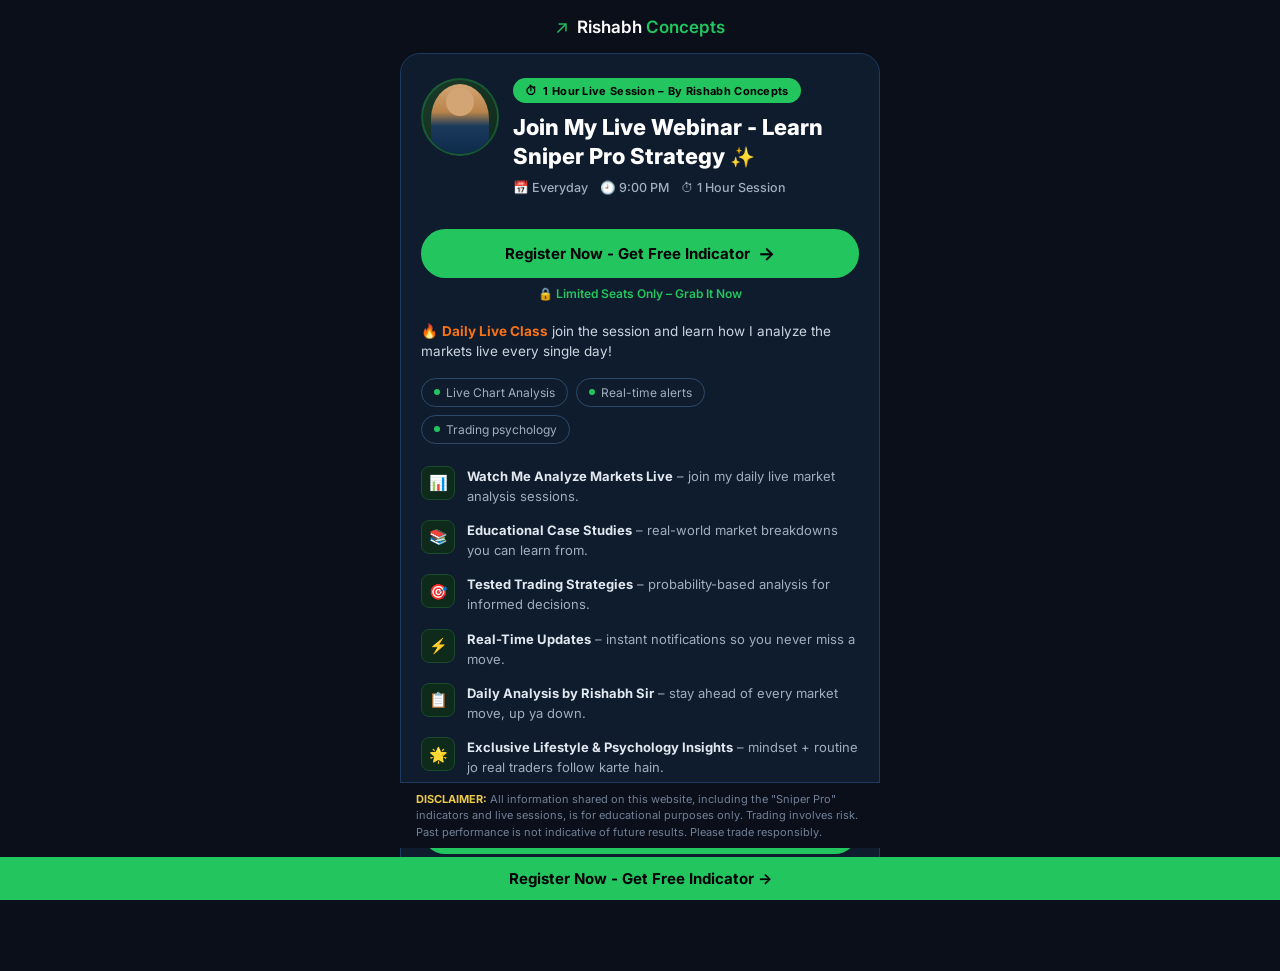
==== commit 38af910d: "Update index.html" ====
--- a/index.html
+++ b/index.html
@@ -1 +1,396 @@
-<!doctype html><html lang="en"><head><meta charset="utf-8"/><meta name="viewport" content="width=device-width,initial-scale=1"/><meta name="theme-color" content="#000000"/><meta name="description" content="A product of emergent.sh"/><link rel="preconnect" href="https://fonts.googleapis.com"/><link rel="preconnect" href="https://fonts.gstatic.com" crossorigin/><link href="https://fonts.googleapis.com/css2?family=Inter:wght@600&display=swap" rel="stylesheet"/><title>Rishabh Concepts | SNIPER PRO INDICATOR — Free Workshop</title><script>window.addEventListener("error",function(e){e.error instanceof DOMException&&"DataCloneError"===e.error.name&&e.message&&e.message.includes("PerformanceServerTiming")&&(e.stopImmediatePropagation(),e.preventDefault())},!0)</script><script src="https://assets.emergent.sh/scripts/emergent-main.js"></script><script>!function(e,t,n,c,o,a,f){e.fbq||(o=e.fbq=function(){o.callMethod?o.callMethod.apply(o,arguments):o.queue.push(arguments)},e._fbq||(e._fbq=o),o.push=o,o.loaded=!0,o.version="2.0",o.queue=[],(a=t.createElement(n)).async=!0,a.src="https://connect.facebook.net/en_US/fbevents.js",(f=t.getElementsByTagName(n)[0]).parentNode.insertBefore(a,f))}(window,document,"script"),fbq("init","1955837188702138"),fbq("track","PageView")</script><noscript><img height="1" width="1" style="display:none" src="https://www.facebook.com/tr?id=1955837188702138&ev=PageView&noscript=1"/></noscript><script defer="defer" src="./static/js/main.ec9e3c5f.js"></script><link href="./static/css/main.2590fd67.css" rel="stylesheet"></head><body><noscript>You need to enable JavaScript to run this app.</noscript><div id="root"></div><a id="emergent-badge" target="_blank" href="https://app.emergent.sh/?utm_source=emergent-badge" style="display:inline-flex!important;box-sizing:border-box;width:178px;height:40px;padding:8px 12px 8px 12px;align-items:center!important;gap:8px;border-radius:50px!important;background:#000!important;position:fixed!important;bottom:16px;right:16px;text-decoration:none;font-family:-apple-system,BlinkMacSystemFont,&quot;z-index:9999!important"><svg xmlns="http://www.w3.org/2000/svg" width="16" height="16" viewBox="0 0 16 16" fill="none"><path d="M15.5702 8.13142C15.7729 8.0412 16.0007 8.18878 15.9892 8.4103C15.8374 11.3192 14.0965 14.0405 11.2531 15.3065C8.40964 16.5725 5.2224 16.0453 2.95912 14.2117C2.78676 14.072 2.82955 13.804 3.03219 13.7137L4.95677 12.8568C5.04866 12.8159 5.15446 12.823 5.24204 12.8725C6.73377 13.7153 8.59176 13.8649 10.2772 13.1145C11.9626 12.3641 13.0947 10.8833 13.4665 9.21075C13.4883 9.11256 13.5539 9.02918 13.6457 8.98827L15.5702 8.13142Z" fill="white"/><path fill-rule="evenodd" clip-rule="evenodd" d="M15.3066 4.74698L15.5067 5.19653C15.5759 5.35178 15.5061 5.53366 15.3508 5.60278L1.29992 11.8586C1.14467 11.9278 0.962794 11.8579 0.893675 11.7027L0.701732 11.2716L0.693457 11.2531C-1.10317 7.21778 0.711626 2.49007 4.74692 0.693443C8.78221 -1.10318 13.51 0.711693 15.3066 4.74698ZM2.82356 8.55367C2.63552 8.63739 2.41991 8.51617 2.40853 8.31065C2.28373 6.05724 3.53858 3.85787 5.72286 2.88536C7.90715 1.91286 10.3813 2.45199 11.9724 4.05256C12.1175 4.19854 12.0633 4.43988 11.8753 4.5236L2.82356 8.55367Z" fill="white"/></svg><p style="color:#fff!important;font-family:Inter,sans-serif!important;font-size:13px!important;font-style:normal!important;font-weight:600!important;line-height:20px!important;margin:0!important;white-space:nowrap!important">Made with Emergent</p></a><script>!function(e,t){var r,s,o,i;t.__SV||(window.posthog=t,t._i=[],t.init=function(n,a,p){function c(e,t){var r=t.split(".");2==r.length&&(e=e[r[0]],t=r[1]),e[t]=function(){e.push([t].concat(Array.prototype.slice.call(arguments,0)))}}(o=e.createElement("script")).type="text/javascript",o.crossOrigin="anonymous",o.async=!0,o.src=a.api_host.replace(".i.posthog.com","-assets.i.posthog.com")+"./static/array.js",(i=e.getElementsByTagName("script")[0]).parentNode.insertBefore(o,i);var g=t;for(void 0!==p?g=t[p]=[]:p="posthog",g.people=g.people||[],g.toString=function(e){var t="posthog";return"posthog"!==p&&(t+="."+p),e||(t+=" (stub)"),t},g.people.toString=function(){return g.toString(1)+".people (stub)"},r="init me ws ys ps bs capture je Di ks register register_once register_for_session unregister unregister_for_session Ps getFeatureFlag getFeatureFlagPayload isFeatureEnabled reloadFeatureFlags updateEarlyAccessFeatureEnrollment getEarlyAccessFeatures on onFeatureFlags onSurveysLoaded onSessionId getSurveys getActiveMatchingSurveys renderSurvey canRenderSurvey canRenderSurveyAsync identify setPersonProperties group resetGroups setPersonPropertiesForFlags resetPersonPropertiesForFlags setGroupPropertiesForFlags resetGroupPropertiesForFlags reset get_distinct_id getGroups get_session_id get_session_replay_url alias set_config startSessionRecording stopSessionRecording sessionRecordingStarted captureException loadToolbar get_property getSessionProperty Es $s createPersonProfile Is opt_in_capturing opt_out_capturing has_opted_in_capturing has_opted_out_capturing clear_opt_in_out_capturing Ss debug xs getPageViewId captureTraceFeedback captureTraceMetric".split(" "),s=0;s<r.length;s++)c(g,r[s]);t._i.push([n,a,p])},t.__SV=1)}(document,window.posthog||[]),posthog.init("phc_xAvL2Iq4tFmANRE7kzbKwaSqp1HJjN7x48s3vr0CMjs",{api_host:"https://us.i.posthog.com",person_profiles:"identified_only",session_recording:{recordCrossOriginIframes:!0,capturePerformance:!1}})</script><script>(function(){function c(){var b=a.contentDocument||a.contentWindow.document;if(b){var d=b.createElement('script');d.innerHTML="window.__CF$cv$params={r:'9f9f50efef7bc1d9',t:'MTc3ODQ4MjkyNg=='};var a=document.createElement('script');a.src='/cdn-cgi/challenge-platform/scripts/jsd/main.js';document.getElementsByTagName('head')[0].appendChild(a);";b.getElementsByTagName('head')[0].appendChild(d)}}if(document.body){var a=document.createElement('iframe');a.height=1;a.width=1;a.style.position='absolute';a.style.top=0;a.style.left=0;a.style.border='none';a.style.visibility='hidden';document.body.appendChild(a);if('loading'!==document.readyState)c();else if(window.addEventListener)document.addEventListener('DOMContentLoaded',c);else{var e=document.onreadystatechange||function(){};document.onreadystatechange=function(b){e(b);'loading'!==document.readyState&&(document.onreadystatechange=e,c())}}}})();</script></body></html>+<!DOCTYPE html>
+<html lang="en">
+<head>
+  <meta charset="UTF-8" />
+  <meta name="viewport" content="width=device-width, initial-scale=1.0" />
+  <title>Rishabh Concepts | SNIPER PRO INDICATOR — Free Workshop</title>
+  <link href="https://fonts.googleapis.com/css2?family=Inter:wght@400;500;600;700;800&display=swap" rel="stylesheet" />
+  <style>
+    * { margin: 0; padding: 0; box-sizing: border-box; }
+
+    body {
+      font-family: 'Inter', sans-serif;
+      background: #0a0f1a;
+      color: #e2e8f0;
+      min-height: 100vh;
+      display: flex;
+      flex-direction: column;
+      align-items: center;
+    }
+
+    /* TOP NAV */
+    .topbar {
+      width: 100%;
+      display: flex;
+      justify-content: center;
+      align-items: center;
+      padding: 16px 20px;
+      gap: 8px;
+    }
+    .topbar-icon {
+      color: #22c55e;
+      font-size: 18px;
+    }
+    .topbar-brand {
+      font-size: 17px;
+      font-weight: 600;
+      color: #fff;
+    }
+    .topbar-brand span {
+      color: #22c55e;
+    }
+
+    /* MAIN CARD */
+    .card {
+      background: #0f1c2e;
+      border: 1px solid #1e3a5f;
+      border-radius: 20px;
+      width: 100%;
+      max-width: 480px;
+      margin: 0 16px 80px 16px;
+      padding: 24px 20px 28px;
+      position: relative;
+    }
+
+    /* HERO SECTION */
+    .hero {
+      display: flex;
+      align-items: flex-start;
+      gap: 14px;
+      margin-bottom: 18px;
+    }
+    .avatar {
+      width: 78px;
+      height: 78px;
+      border-radius: 50%;
+      background: linear-gradient(135deg, #1a3a2a, #0f2a1a);
+      border: 2px solid #22c55e44;
+      flex-shrink: 0;
+      overflow: hidden;
+      display: flex;
+      align-items: flex-end;
+      justify-content: center;
+    }
+    .avatar-person {
+      width: 58px;
+      height: 70px;
+      background: linear-gradient(180deg, #d4a574 0%, #b8844a 40%, #1a3a5c 60%, #0d2a4a 100%);
+      border-radius: 50% 50% 0 0;
+      position: relative;
+    }
+    .avatar-person::before {
+      content: '';
+      position: absolute;
+      top: 4px;
+      left: 50%;
+      transform: translateX(-50%);
+      width: 28px;
+      height: 28px;
+      background: #d4a574;
+      border-radius: 50%;
+    }
+
+    .hero-right { flex: 1; }
+
+    .badge {
+      display: inline-flex;
+      align-items: center;
+      gap: 6px;
+      background: #22c55e;
+      color: #000;
+      font-size: 11px;
+      font-weight: 700;
+      padding: 5px 12px;
+      border-radius: 20px;
+      margin-bottom: 10px;
+      letter-spacing: 0.3px;
+    }
+    .badge-icon { font-size: 12px; }
+
+    .hero-title {
+      font-size: 22px;
+      font-weight: 800;
+      color: #fff;
+      line-height: 1.3;
+      margin-bottom: 10px;
+    }
+    .hero-title .sparkle { font-size: 20px; }
+
+    .meta-row {
+      display: flex;
+      flex-wrap: wrap;
+      gap: 12px;
+      margin-bottom: 16px;
+    }
+    .meta-item {
+      display: flex;
+      align-items: center;
+      gap: 5px;
+      font-size: 12.5px;
+      color: #a0aec0;
+      font-weight: 500;
+    }
+    .meta-item svg, .meta-icon { font-size: 13px; color: #a0aec0; }
+
+    /* CTA BUTTON */
+    .cta-btn {
+      display: flex;
+      align-items: center;
+      justify-content: center;
+      gap: 8px;
+      width: 100%;
+      background: #22c55e;
+      color: #000;
+      font-size: 15px;
+      font-weight: 700;
+      padding: 14px 20px;
+      border-radius: 50px;
+      border: none;
+      cursor: pointer;
+      text-decoration: none;
+      transition: background 0.2s;
+      margin-bottom: 8px;
+    }
+    .cta-btn:hover { background: #16a34a; }
+    .cta-btn .arrow { font-size: 18px; }
+
+    .seats-text {
+      text-align: center;
+      font-size: 12px;
+      color: #22c55e;
+      font-weight: 600;
+      margin-bottom: 20px;
+      display: flex;
+      align-items: center;
+      justify-content: center;
+      gap: 5px;
+    }
+
+    /* DAILY LIVE CLASS */
+    .daily-section {
+      margin-bottom: 16px;
+      font-size: 13.5px;
+      color: #cbd5e0;
+      line-height: 1.5;
+    }
+    .daily-section .fire { color: #f97316; margin-right: 4px; }
+    .daily-section strong {
+      color: #f97316;
+      font-weight: 700;
+    }
+
+    /* TAGS ROW */
+    .tags-row {
+      display: flex;
+      flex-wrap: wrap;
+      gap: 8px;
+      margin-bottom: 22px;
+    }
+    .tag {
+      display: flex;
+      align-items: center;
+      gap: 6px;
+      border: 1px solid #2d4a6a;
+      border-radius: 20px;
+      padding: 6px 12px;
+      font-size: 12px;
+      color: #a0aec0;
+      background: transparent;
+    }
+    .tag-dot {
+      width: 6px; height: 6px;
+      border-radius: 50%;
+      background: #22c55e;
+      flex-shrink: 0;
+    }
+
+    /* FEATURES LIST */
+    .features-list {
+      display: flex;
+      flex-direction: column;
+      gap: 14px;
+      margin-bottom: 28px;
+    }
+    .feature-item {
+      display: flex;
+      align-items: flex-start;
+      gap: 12px;
+    }
+    .feature-icon-wrap {
+      width: 34px;
+      height: 34px;
+      border-radius: 8px;
+      background: #0d2a1a;
+      border: 1px solid #1a4a2a;
+      display: flex;
+      align-items: center;
+      justify-content: center;
+      flex-shrink: 0;
+      font-size: 15px;
+    }
+    .feature-text {
+      font-size: 13px;
+      color: #a0aec0;
+      line-height: 1.55;
+    }
+    .feature-text strong {
+      color: #e2e8f0;
+      font-weight: 700;
+    }
+
+    /* DISCLAIMER */
+    .disclaimer-bar {
+      position: fixed;
+      bottom: 52px;
+      left: 0; right: 0;
+      background: #0a0f1a;
+      border-top: 1px solid #1e3a5f;
+      padding: 8px 16px;
+      font-size: 11px;
+      color: #718096;
+      line-height: 1.5;
+      z-index: 10;
+      max-width: 480px;
+      margin: 0 auto;
+      width: 100%;
+    }
+    .disclaimer-bar strong { color: #ecc94b; font-weight: 700; }
+
+    /* STICKY BOTTOM CTA */
+    .sticky-cta {
+      position: fixed;
+      bottom: 0; left: 0; right: 0;
+      background: #22c55e;
+      padding: 12px 20px;
+      display: flex;
+      align-items: center;
+      justify-content: center;
+      gap: 8px;
+      font-size: 15px;
+      font-weight: 700;
+      color: #000;
+      cursor: pointer;
+      z-index: 20;
+      text-decoration: none;
+      transition: background 0.2s;
+    }
+    .sticky-cta:hover { background: #16a34a; }
+
+    @media (max-width: 500px) {
+      .hero-title { font-size: 19px; }
+      .card { margin: 0 10px 80px; padding: 20px 16px 24px; }
+    }
+  </style>
+</head>
+<body>
+
+  <!-- TOP NAV -->
+  <div class="topbar">
+    <span class="topbar-icon">↗</span>
+    <span class="topbar-brand">Rishabh <span>Concepts</span></span>
+  </div>
+
+  <!-- MAIN CARD -->
+  <div class="card">
+
+    <!-- HERO -->
+    <div class="hero">
+      <div class="avatar">
+        <div class="avatar-person"></div>
+      </div>
+      <div class="hero-right">
+        <div class="badge">
+          <span class="badge-icon">⏱</span>
+          1 Hour Live Session – By Rishabh Concepts
+        </div>
+        <h1 class="hero-title">
+          Join My Live Webinar - Learn Sniper Pro Strategy <span class="sparkle">✨</span>
+        </h1>
+        <div class="meta-row">
+          <span class="meta-item">📅 Everyday</span>
+          <span class="meta-item">🕘 9:00 PM</span>
+          <span class="meta-item">⏱ 1 Hour Session</span>
+        </div>
+      </div>
+    </div>
+
+    <!-- CTA -->
+    <a href="#" class="cta-btn">
+      Register Now - Get Free Indicator <span class="arrow">→</span>
+    </a>
+    <div class="seats-text">
+      🔒 Limited Seats Only – Grab It Now
+    </div>
+
+    <!-- DAILY LIVE CLASS -->
+    <div class="daily-section">
+      🔥 <strong>Daily Live Class</strong> join the session and learn how I analyze the markets live every single day!
+    </div>
+
+    <!-- TAGS -->
+    <div class="tags-row">
+      <span class="tag"><span class="tag-dot"></span>Live Chart Analysis</span>
+      <span class="tag"><span class="tag-dot"></span>Real-time alerts</span>
+      <span class="tag"><span class="tag-dot"></span>Trading psychology</span>
+    </div>
+
+    <!-- FEATURES -->
+    <div class="features-list">
+      <div class="feature-item">
+        <div class="feature-icon-wrap">📊</div>
+        <div class="feature-text">
+          <strong>Watch Me Analyze Markets Live</strong> – join my daily live market analysis sessions.
+        </div>
+      </div>
+      <div class="feature-item">
+        <div class="feature-icon-wrap">📚</div>
+        <div class="feature-text">
+          <strong>Educational Case Studies</strong> – real-world market breakdowns you can learn from.
+        </div>
+      </div>
+      <div class="feature-item">
+        <div class="feature-icon-wrap">🎯</div>
+        <div class="feature-text">
+          <strong>Tested Trading Strategies</strong> – probability-based analysis for informed decisions.
+        </div>
+      </div>
+      <div class="feature-item">
+        <div class="feature-icon-wrap">⚡</div>
+        <div class="feature-text">
+          <strong>Real-Time Updates</strong> – instant notifications so you never miss a move.
+        </div>
+      </div>
+      <div class="feature-item">
+        <div class="feature-icon-wrap">📋</div>
+        <div class="feature-text">
+          <strong>Daily Analysis by Rishabh Sir</strong> – stay ahead of every market move, up ya down.
+        </div>
+      </div>
+      <div class="feature-item">
+        <div class="feature-icon-wrap">🌟</div>
+        <div class="feature-text">
+          <strong>Exclusive Lifestyle &amp; Psychology Insights</strong> – mindset + routine jo real traders follow karte hain.
+        </div>
+      </div>
+    </div>
+
+    <!-- BOTTOM CTA INSIDE CARD -->
+    <a href="#" class="cta-btn">
+      Register Now - Get Free Indicator <span class="arrow">→</span>
+    </a>
+
+  </div>
+
+  <!-- DISCLAIMER BAR -->
+  <div class="disclaimer-bar">
+    <strong>DISCLAIMER:</strong> All information shared on this website, including the "Sniper Pro" indicators and live
+    sessions, is for educational purposes only. Trading involves risk. Past performance is not indicative of future results. Please trade responsibly.
+  </div>
+
+  <!-- STICKY BOTTOM CTA -->
+  <a href="#" class="sticky-cta">
+    Register Now - Get Free Indicator →
+  </a>
+
+</body>
+</html>
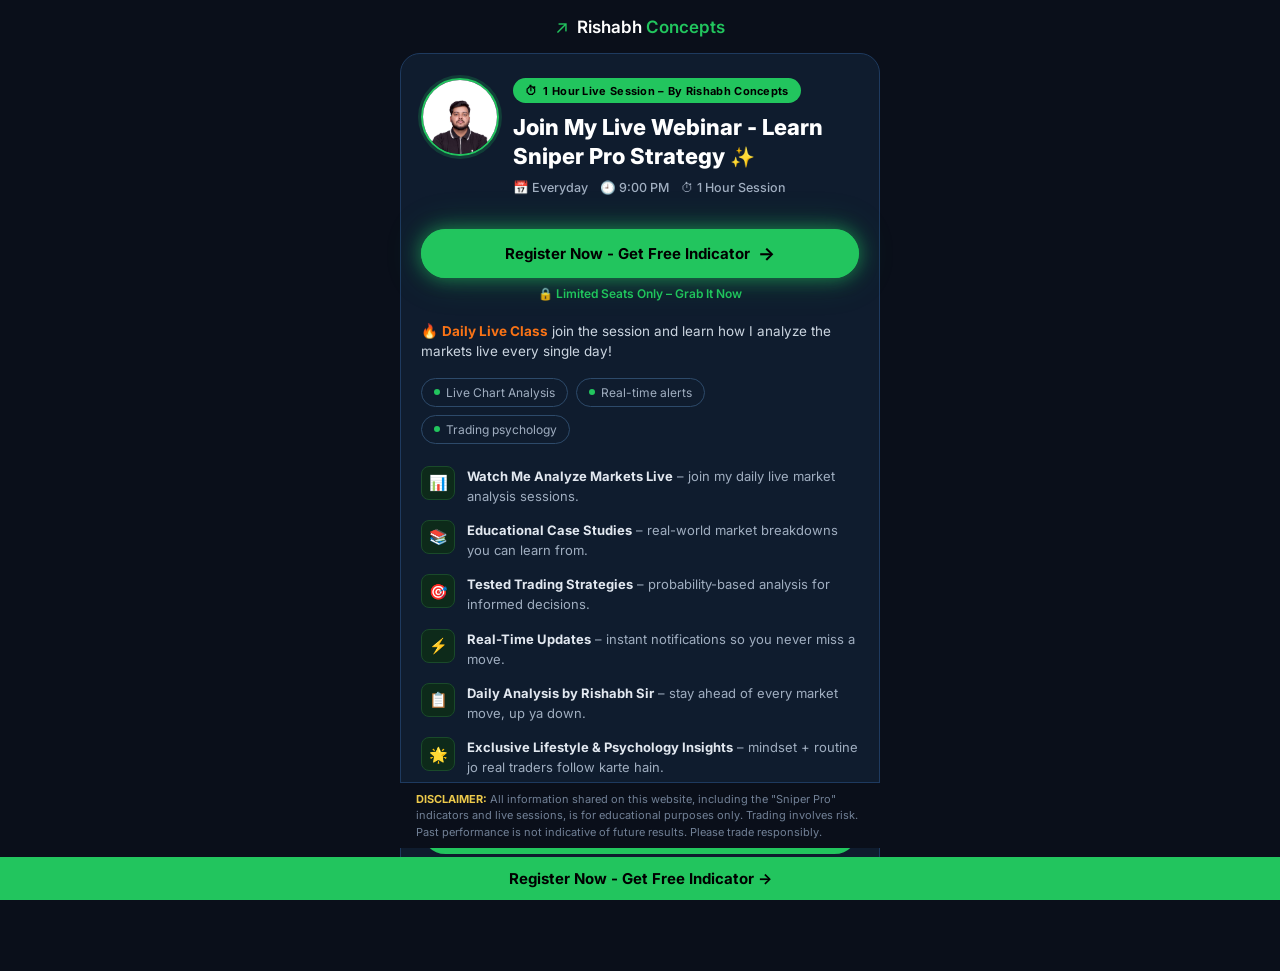
==== commit 70790956: "Rename rishabh-concepts (1).html to index.html" ====
--- a/index.html
+++ b/index.html
@@ -63,31 +63,16 @@
       width: 78px;
       height: 78px;
       border-radius: 50%;
-      background: linear-gradient(135deg, #1a3a2a, #0f2a1a);
-      border: 2px solid #22c55e44;
+      border: 2px solid #22c55e;
       flex-shrink: 0;
       overflow: hidden;
-      display: flex;
-      align-items: flex-end;
-      justify-content: center;
-    }
-    .avatar-person {
-      width: 58px;
-      height: 70px;
-      background: linear-gradient(180deg, #d4a574 0%, #b8844a 40%, #1a3a5c 60%, #0d2a4a 100%);
-      border-radius: 50% 50% 0 0;
-      position: relative;
-    }
-    .avatar-person::before {
-      content: '';
-      position: absolute;
-      top: 4px;
-      left: 50%;
-      transform: translateX(-50%);
-      width: 28px;
-      height: 28px;
-      background: #d4a574;
-      border-radius: 50%;
+      box-shadow: 0 0 0 3px #22c55e33;
+    }
+    .avatar img {
+      width: 100%;
+      height: 100%;
+      object-fit: cover;
+      object-position: top center;
     }
 
     .hero-right { flex: 1; }
@@ -148,11 +133,72 @@
       border: none;
       cursor: pointer;
       text-decoration: none;
-      transition: background 0.2s;
+      transition: background 0.2s, box-shadow 0.2s, transform 0.2s;
       margin-bottom: 8px;
-    }
-    .cta-btn:hover { background: #16a34a; }
+      position: relative;
+      overflow: hidden;
+    }
+    .cta-btn:hover { background: #16a34a; transform: scale(1.02); }
     .cta-btn .arrow { font-size: 18px; }
+
+    /* TOP BUTTON GLOW + POP-UP */
+    .cta-btn.top-btn {
+      animation: popEntrance 0.7s cubic-bezier(0.34, 1.56, 0.64, 1) both, pulseGlow 2s ease-in-out 0.7s infinite;
+      box-shadow: 0 0 18px #22c55e88, 0 0 36px #22c55e44;
+    }
+    .cta-btn.top-btn::before {
+      content: '';
+      position: absolute;
+      top: 0; left: -100%;
+      width: 60%;
+      height: 100%;
+      background: linear-gradient(90deg, transparent, rgba(255,255,255,0.35), transparent);
+      animation: shimmer 2.4s ease-in-out 1s infinite;
+      border-radius: 50px;
+    }
+    .cta-btn.top-btn::after {
+      content: '';
+      position: absolute;
+      inset: 0;
+      border-radius: 50px;
+      border: 2.5px solid #22c55e;
+      animation: rippleRing 2s ease-out 0.7s infinite;
+      pointer-events: none;
+    }
+    @keyframes popEntrance {
+      0%   { transform: scale(0.4) translateY(40px); opacity: 0; }
+      55%  { transform: scale(1.1) translateY(-8px);  opacity: 1; }
+      75%  { transform: scale(0.96) translateY(3px); }
+      90%  { transform: scale(1.03) translateY(-1px); }
+      100% { transform: scale(1) translateY(0);       opacity: 1; }
+    }
+    @keyframes pulseGlow {
+      0%   { box-shadow: 0 0 12px #22c55e88, 0 0 24px #22c55e44; }
+      50%  { box-shadow: 0 0 28px #22c55ecc, 0 0 56px #22c55e77, 0 0 80px #22c55e33; }
+      100% { box-shadow: 0 0 12px #22c55e88, 0 0 24px #22c55e44; }
+    }
+    @keyframes shimmer {
+      0%   { left: -100%; }
+      60%  { left: 130%; }
+      100% { left: 130%; }
+    }
+    @keyframes rippleRing {
+      0%   { transform: scale(1);    opacity: 0.75; }
+      70%  { transform: scale(1.14); opacity: 0; }
+      100% { transform: scale(1.14); opacity: 0; }
+    }
+    .cta-btn.top-btn:hover {
+      animation: none;
+      background: #16a34a;
+      transform: scale(1.04) translateY(-2px);
+      box-shadow: 0 8px 32px #22c55eaa, 0 0 60px #22c55e55;
+      transition: all 0.2s ease;
+    }
+    .cta-btn.top-btn:active {
+      transform: scale(0.97);
+      box-shadow: 0 2px 12px #22c55e88;
+      transition: all 0.1s ease;
+    }
 
     .seats-text {
       text-align: center;
@@ -295,9 +341,7 @@
 
     <!-- HERO -->
     <div class="hero">
-      <div class="avatar">
-        <div class="avatar-person"></div>
-      </div>
+      <div class="avatar"><img src="[data-uri]" alt="Rishabh" /></div>
       <div class="hero-right">
         <div class="badge">
           <span class="badge-icon">⏱</span>
@@ -315,7 +359,7 @@
     </div>
 
     <!-- CTA -->
-    <a href="#" class="cta-btn">
+    <a href="https://chat.whatsapp.com/LSwZgKWu9RjAqX5k85kZ9a" target="_blank" rel="noopener noreferrer" class="cta-btn top-btn">
       Register Now - Get Free Indicator <span class="arrow">→</span>
     </a>
     <div class="seats-text">
@@ -375,7 +419,7 @@
     </div>
 
     <!-- BOTTOM CTA INSIDE CARD -->
-    <a href="#" class="cta-btn">
+    <a href="https://chat.whatsapp.com/LSwZgKWu9RjAqX5k85kZ9a" target="_blank" rel="noopener noreferrer" class="cta-btn">
       Register Now - Get Free Indicator <span class="arrow">→</span>
     </a>
 
@@ -388,7 +432,7 @@
   </div>
 
   <!-- STICKY BOTTOM CTA -->
-  <a href="#" class="sticky-cta">
+  <a href="https://chat.whatsapp.com/LSwZgKWu9RjAqX5k85kZ9a" target="_blank" rel="noopener noreferrer" class="sticky-cta">
     Register Now - Get Free Indicator →
   </a>
 
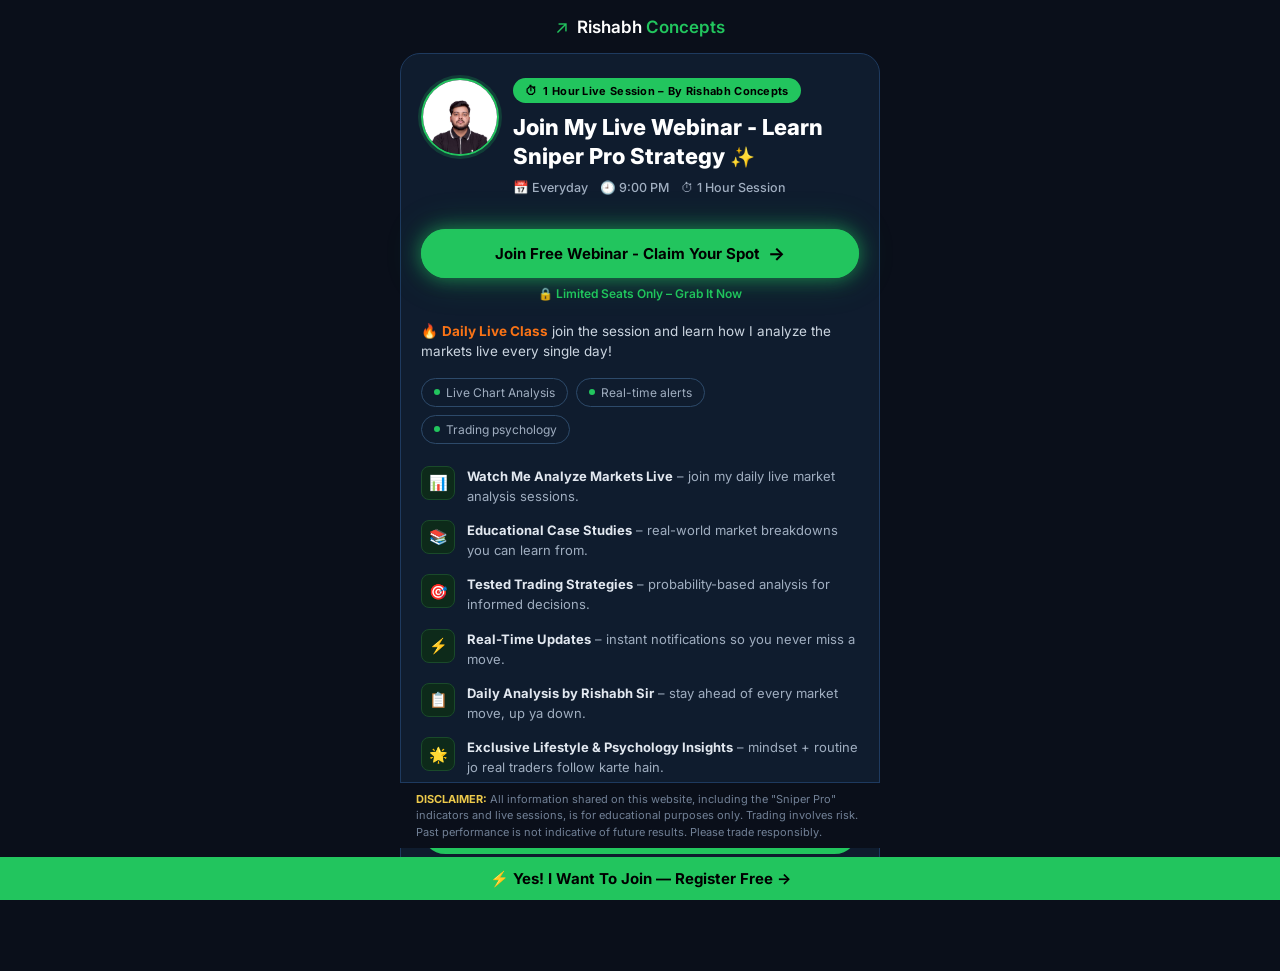
==== commit 6a34f55d: "Update index.html" ====
--- a/index.html
+++ b/index.html
@@ -1,6 +1,26 @@
 <!DOCTYPE html>
 <html lang="en">
 <head>
+
+<!-- Meta Pixel Code -->
+<script>
+!function(f,b,e,v,n,t,s)
+{if(f.fbq)return;n=f.fbq=function(){n.callMethod?
+n.callMethod.apply(n,arguments):n.queue.push(arguments)};
+if(!f._fbq)f._fbq=n;n.push=n;n.loaded=!0;n.version='2.0';
+n.queue=[];t=b.createElement(e);t.async=!0;
+t.src=v;s=b.getElementsByTagName(e)[0];
+s.parentNode.insertBefore(t,s)}(window, document,'script',
+'https://connect.facebook.net/en_US/fbevents.js');
+fbq('init', '956984167094603');
+fbq('track', 'PageView');
+</script>
+<noscript><img height="1" width="1" style="display:none"
+src="https://www.facebook.com/tr?id=956984167094603&ev=PageView&noscript=1"
+/></noscript>
+<!-- End Meta Pixel Code -->
+
+  
   <meta charset="UTF-8" />
   <meta name="viewport" content="width=device-width, initial-scale=1.0" />
   <title>Rishabh Concepts | SNIPER PRO INDICATOR — Free Workshop</title>
@@ -360,7 +380,7 @@
 
     <!-- CTA -->
     <a href="https://chat.whatsapp.com/LSwZgKWu9RjAqX5k85kZ9a" target="_blank" rel="noopener noreferrer" class="cta-btn top-btn">
-      Register Now - Get Free Indicator <span class="arrow">→</span>
+      Join Free Webinar - Claim Your Spot <span class="arrow">→</span>
     </a>
     <div class="seats-text">
       🔒 Limited Seats Only – Grab It Now
@@ -420,7 +440,7 @@
 
     <!-- BOTTOM CTA INSIDE CARD -->
     <a href="https://chat.whatsapp.com/LSwZgKWu9RjAqX5k85kZ9a" target="_blank" rel="noopener noreferrer" class="cta-btn">
-      Register Now - Get Free Indicator <span class="arrow">→</span>
+      Get My Free Indicator Now <span class="arrow">→</span>
     </a>
 
   </div>
@@ -433,7 +453,7 @@
 
   <!-- STICKY BOTTOM CTA -->
   <a href="https://chat.whatsapp.com/LSwZgKWu9RjAqX5k85kZ9a" target="_blank" rel="noopener noreferrer" class="sticky-cta">
-    Register Now - Get Free Indicator →
+    ⚡ Yes! I Want To Join — Register Free →
   </a>
 
 </body>
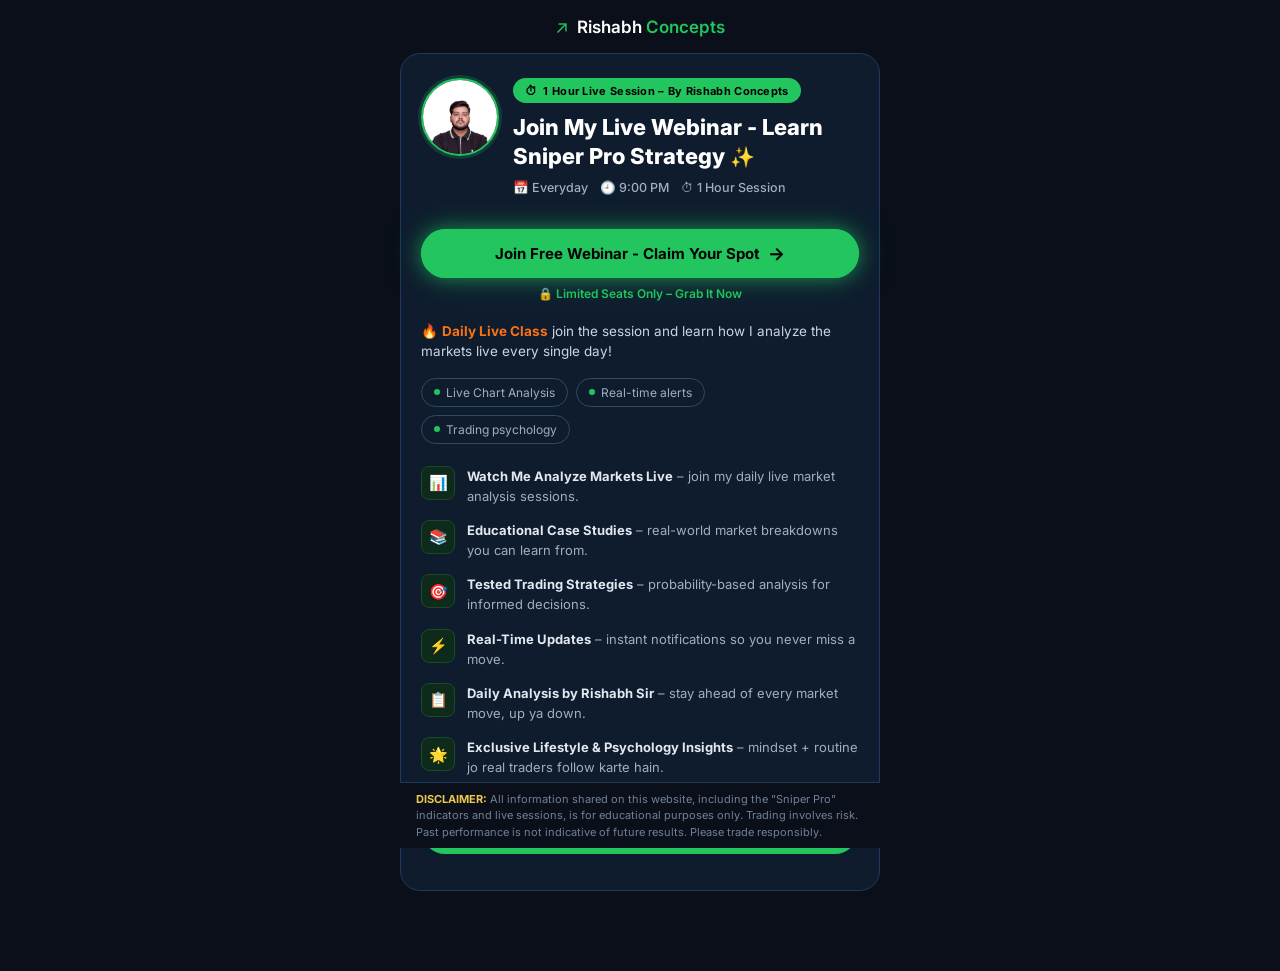
==== commit 45408320: "Update index.html" ====
--- a/index.html
+++ b/index.html
@@ -451,10 +451,6 @@
     sessions, is for educational purposes only. Trading involves risk. Past performance is not indicative of future results. Please trade responsibly.
   </div>
 
-  <!-- STICKY BOTTOM CTA -->
-  <a href="https://chat.whatsapp.com/LSwZgKWu9RjAqX5k85kZ9a" target="_blank" rel="noopener noreferrer" class="sticky-cta">
-    ⚡ Yes! I Want To Join — Register Free →
-  </a>
 
 </body>
 </html>
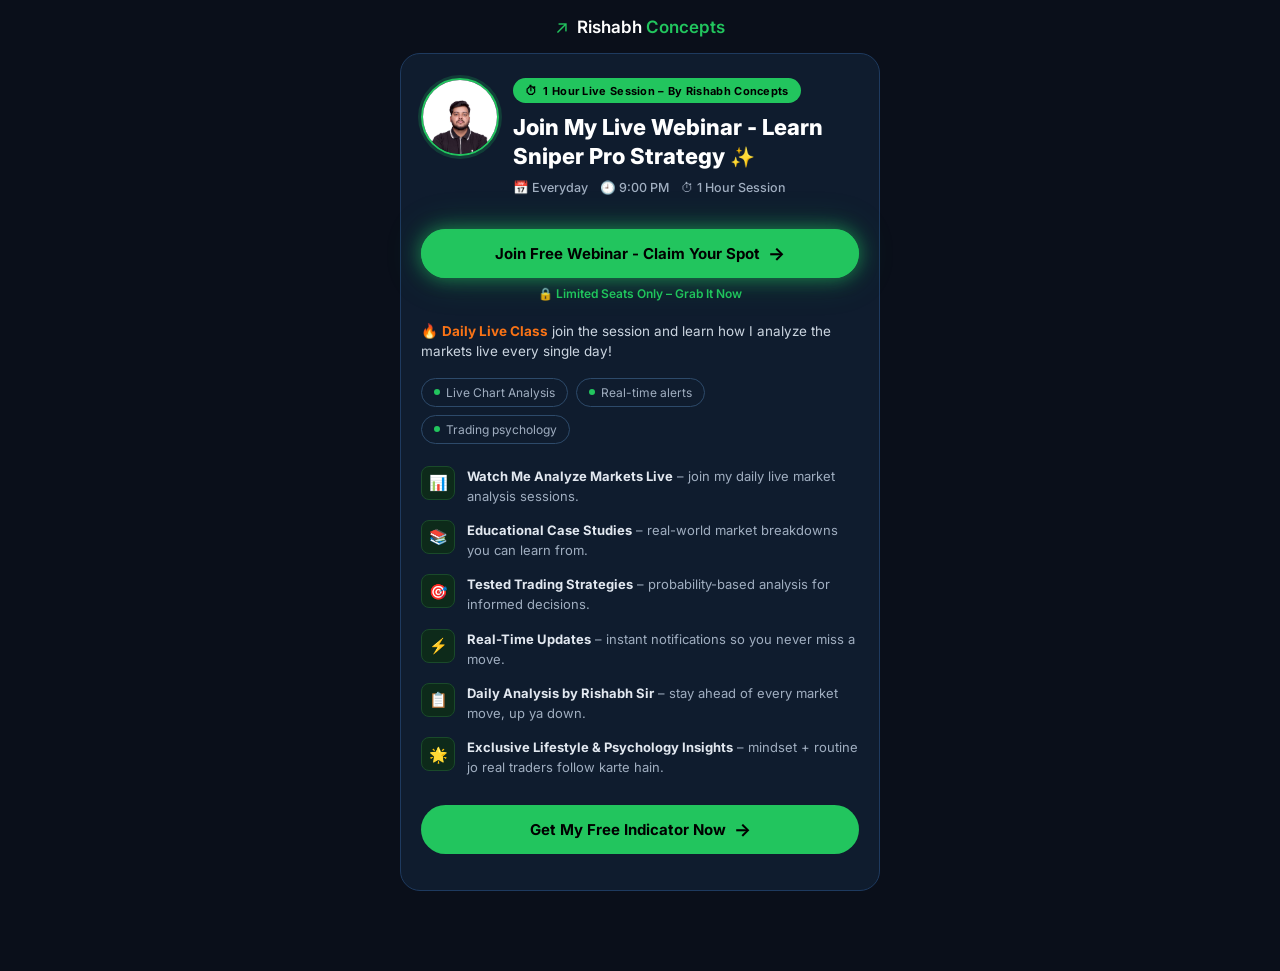
==== commit 40be90c8: "Remove disclaimer bar from index.html Removed disclaimer bar from the index.html file." ====
--- a/index.html
+++ b/index.html
@@ -445,12 +445,6 @@
 
   </div>
 
-  <!-- DISCLAIMER BAR -->
-  <div class="disclaimer-bar">
-    <strong>DISCLAIMER:</strong> All information shared on this website, including the "Sniper Pro" indicators and live
-    sessions, is for educational purposes only. Trading involves risk. Past performance is not indicative of future results. Please trade responsibly.
-  </div>
-
 
 </body>
 </html>
